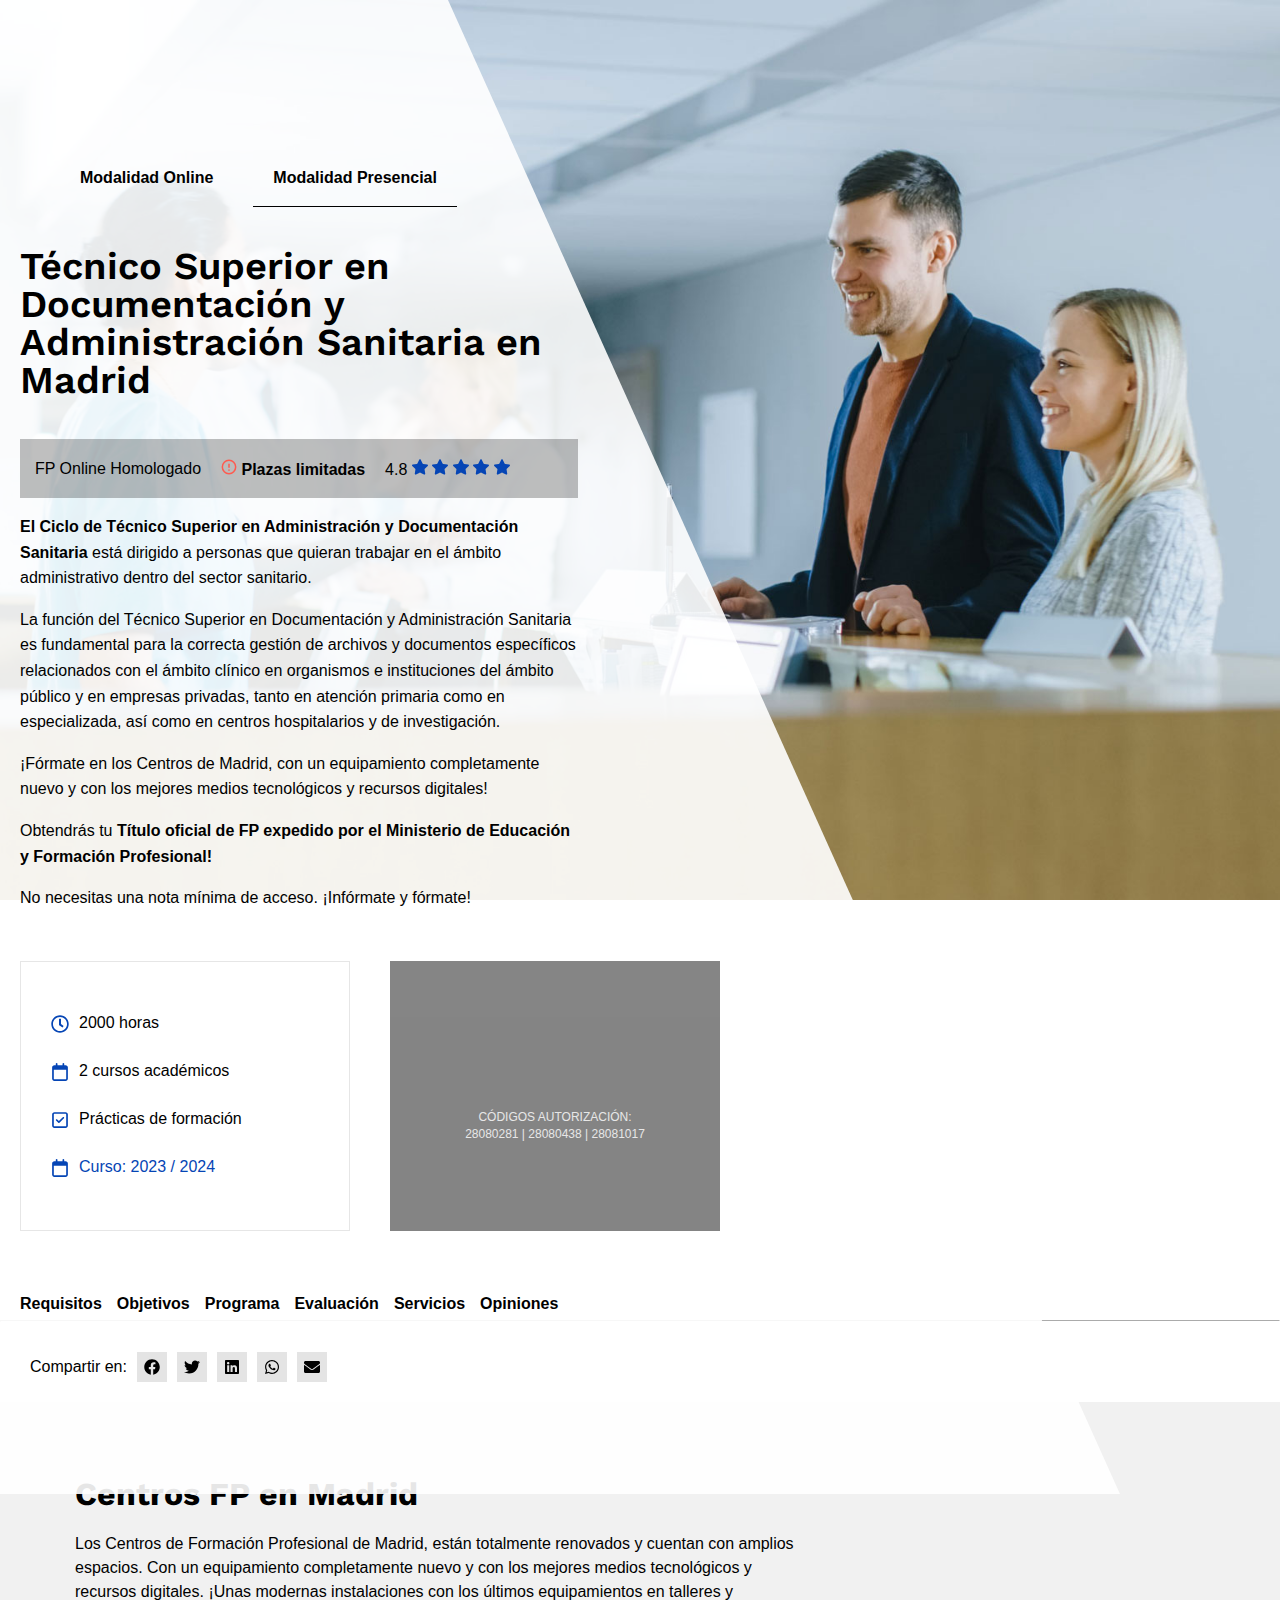
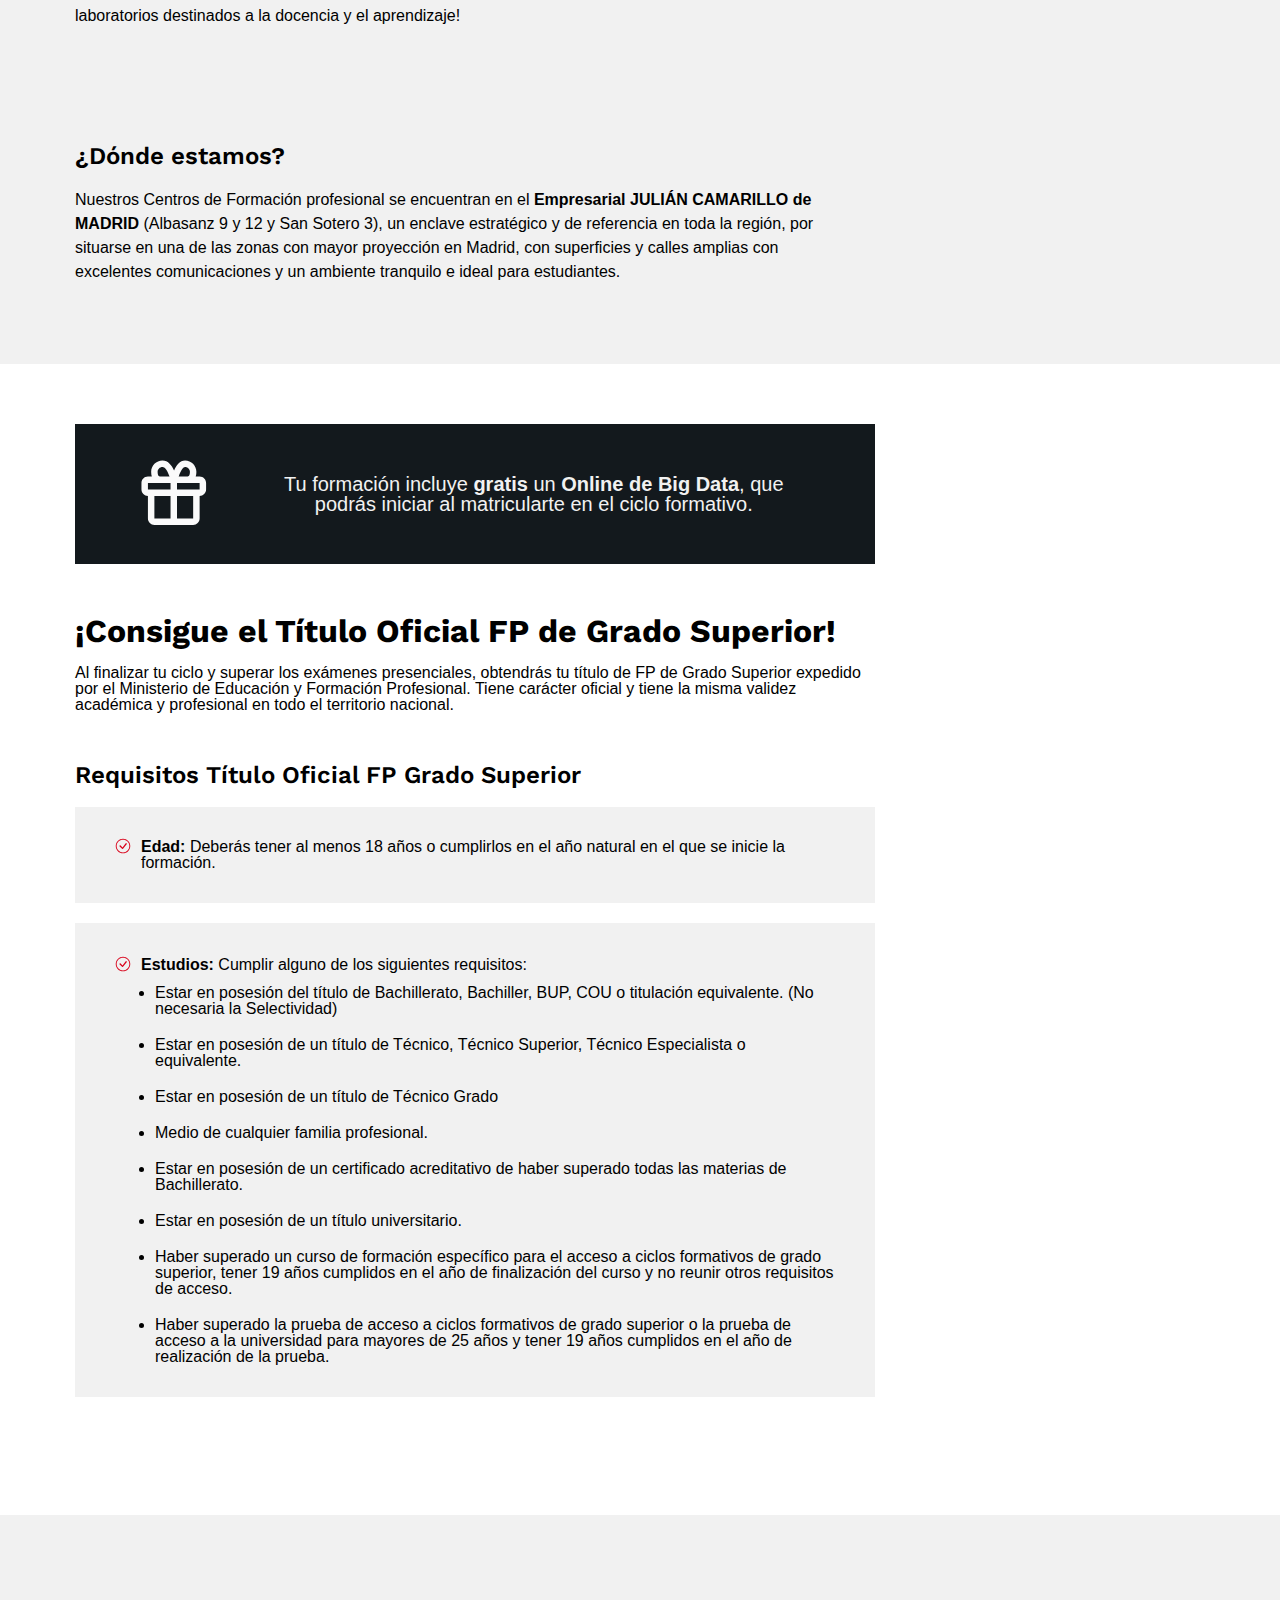
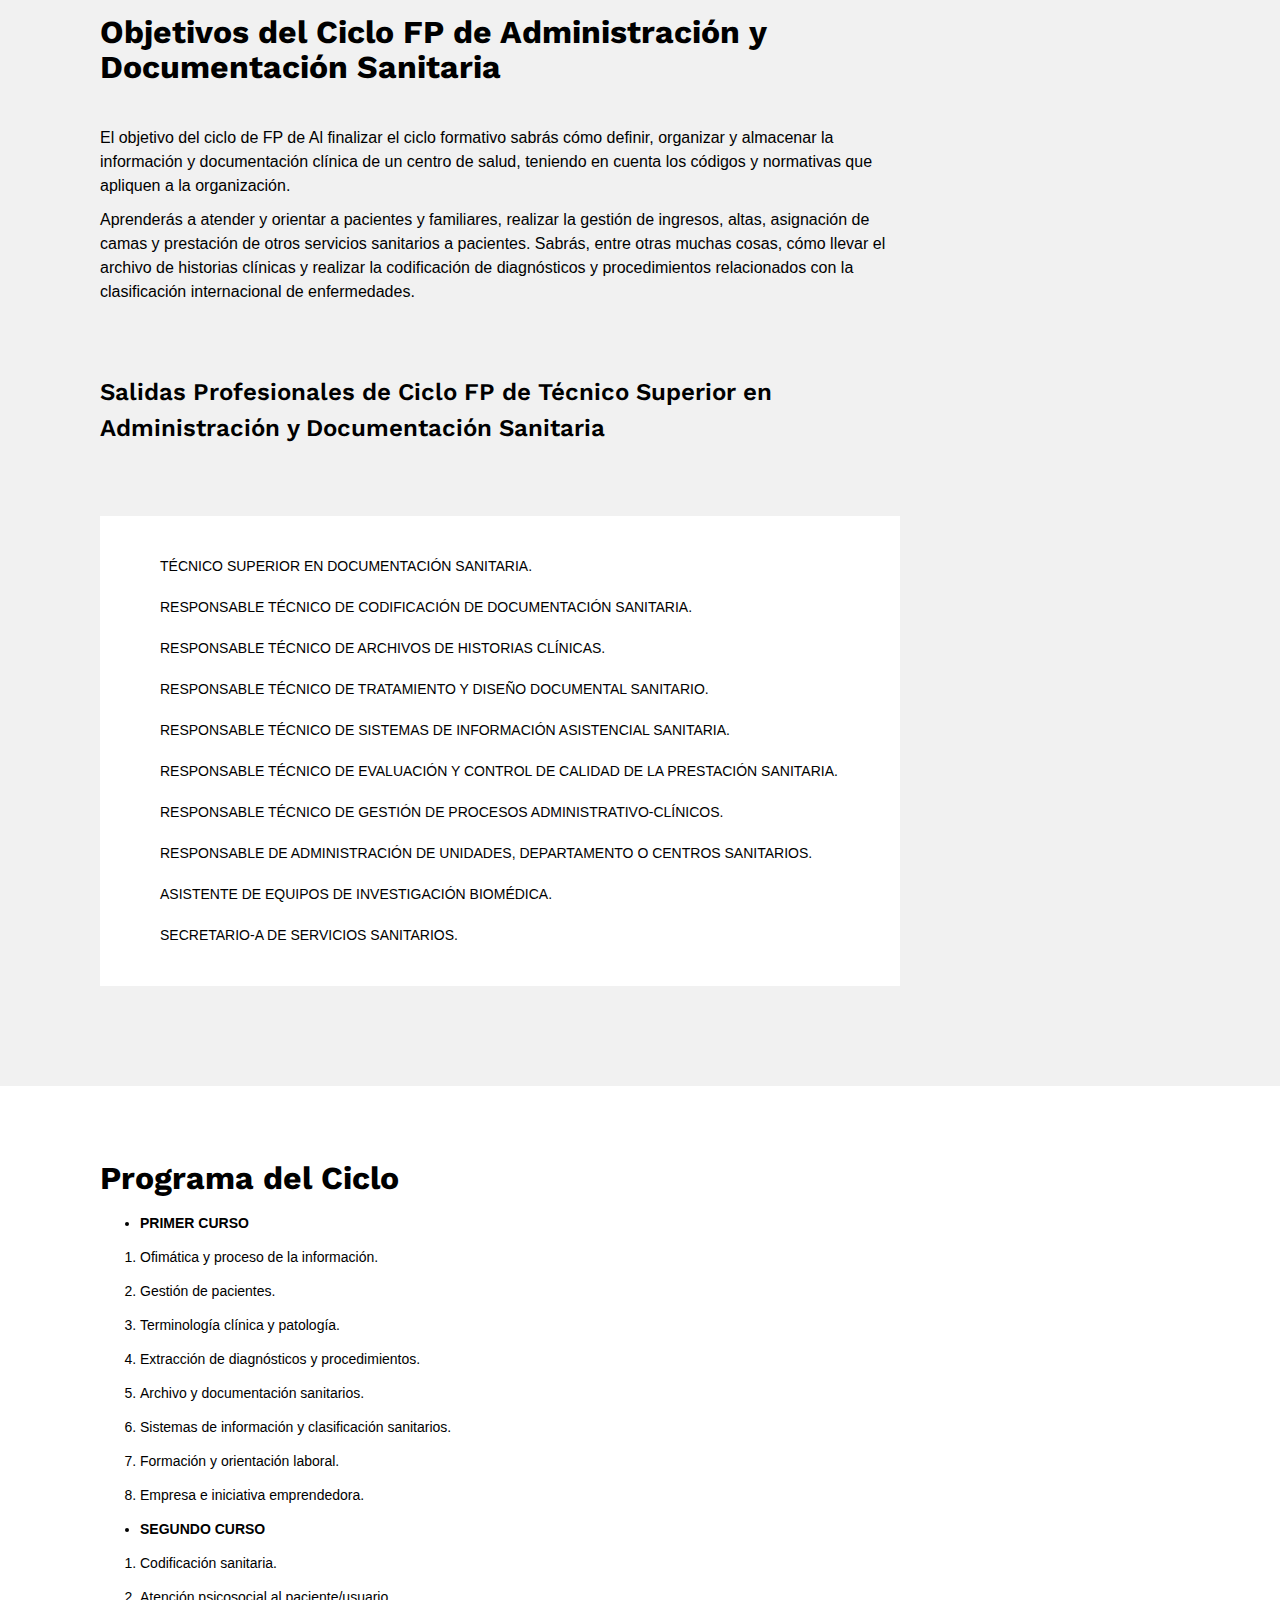
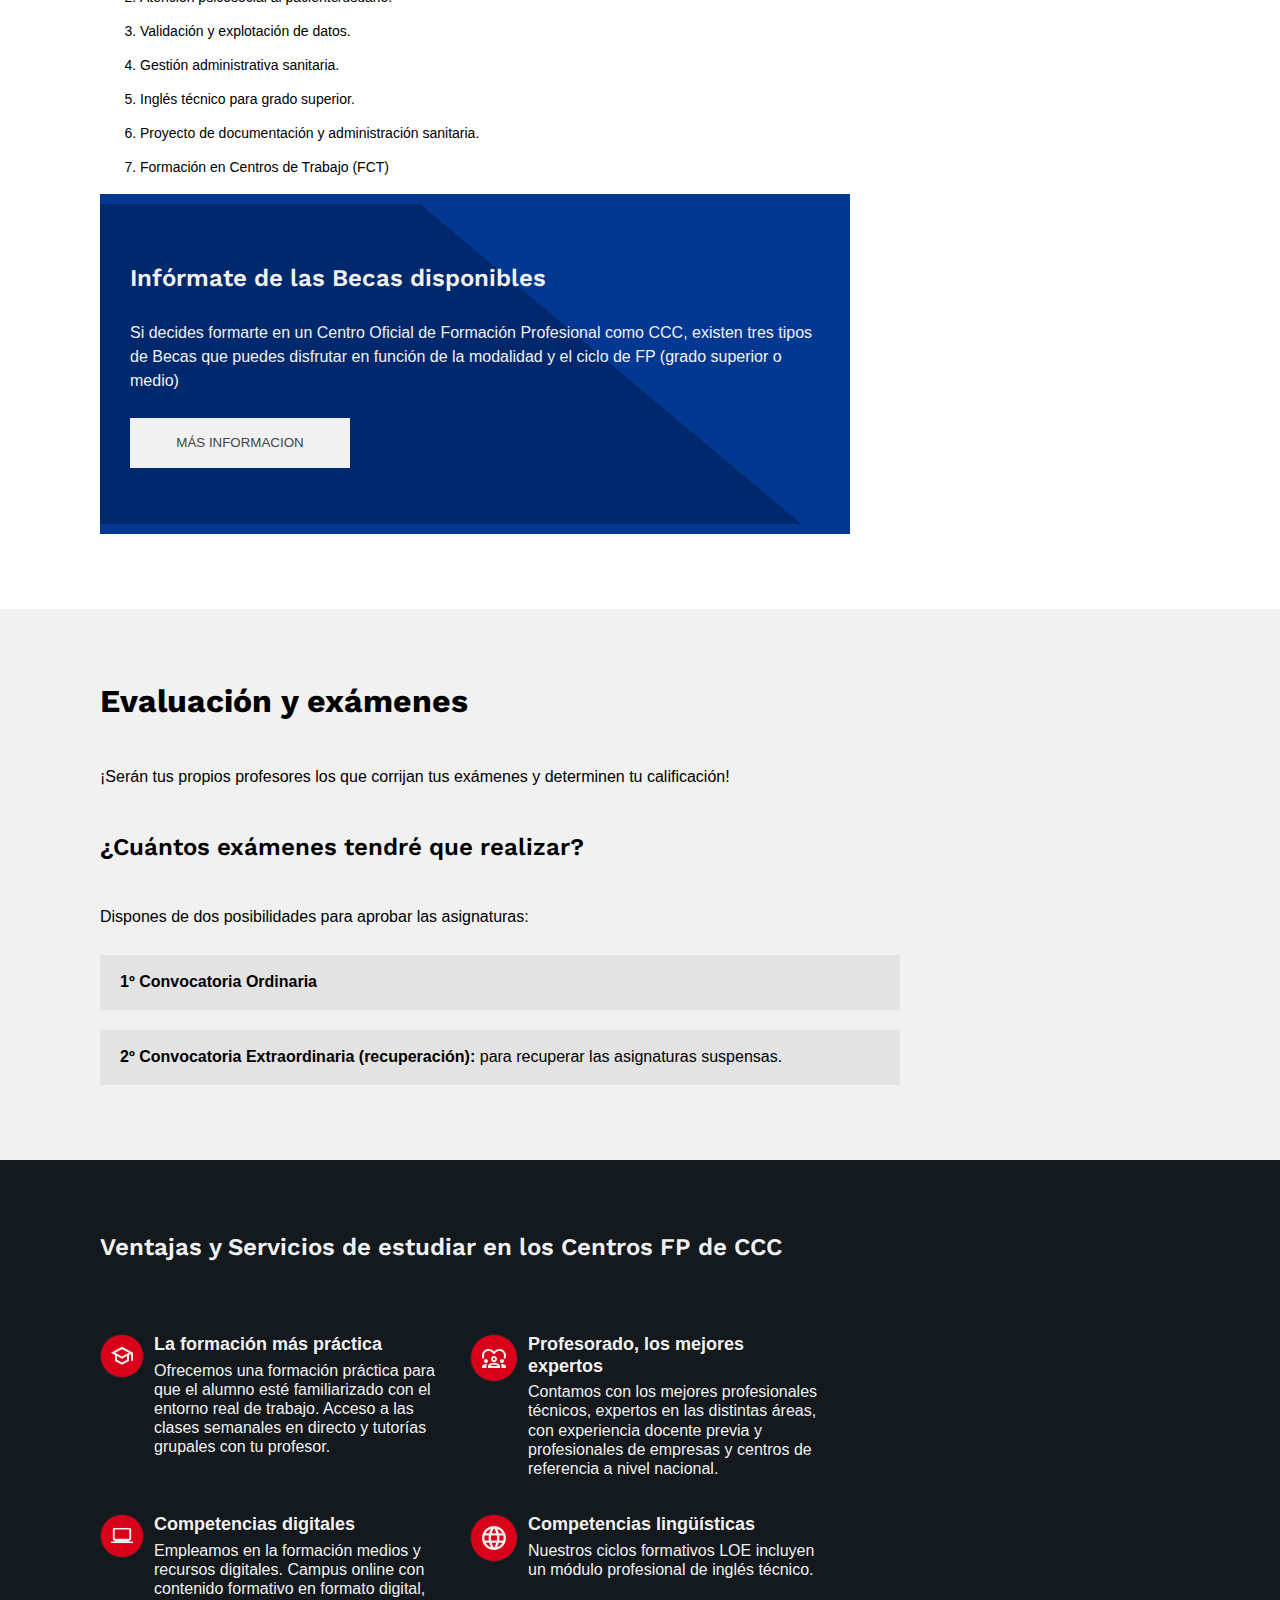
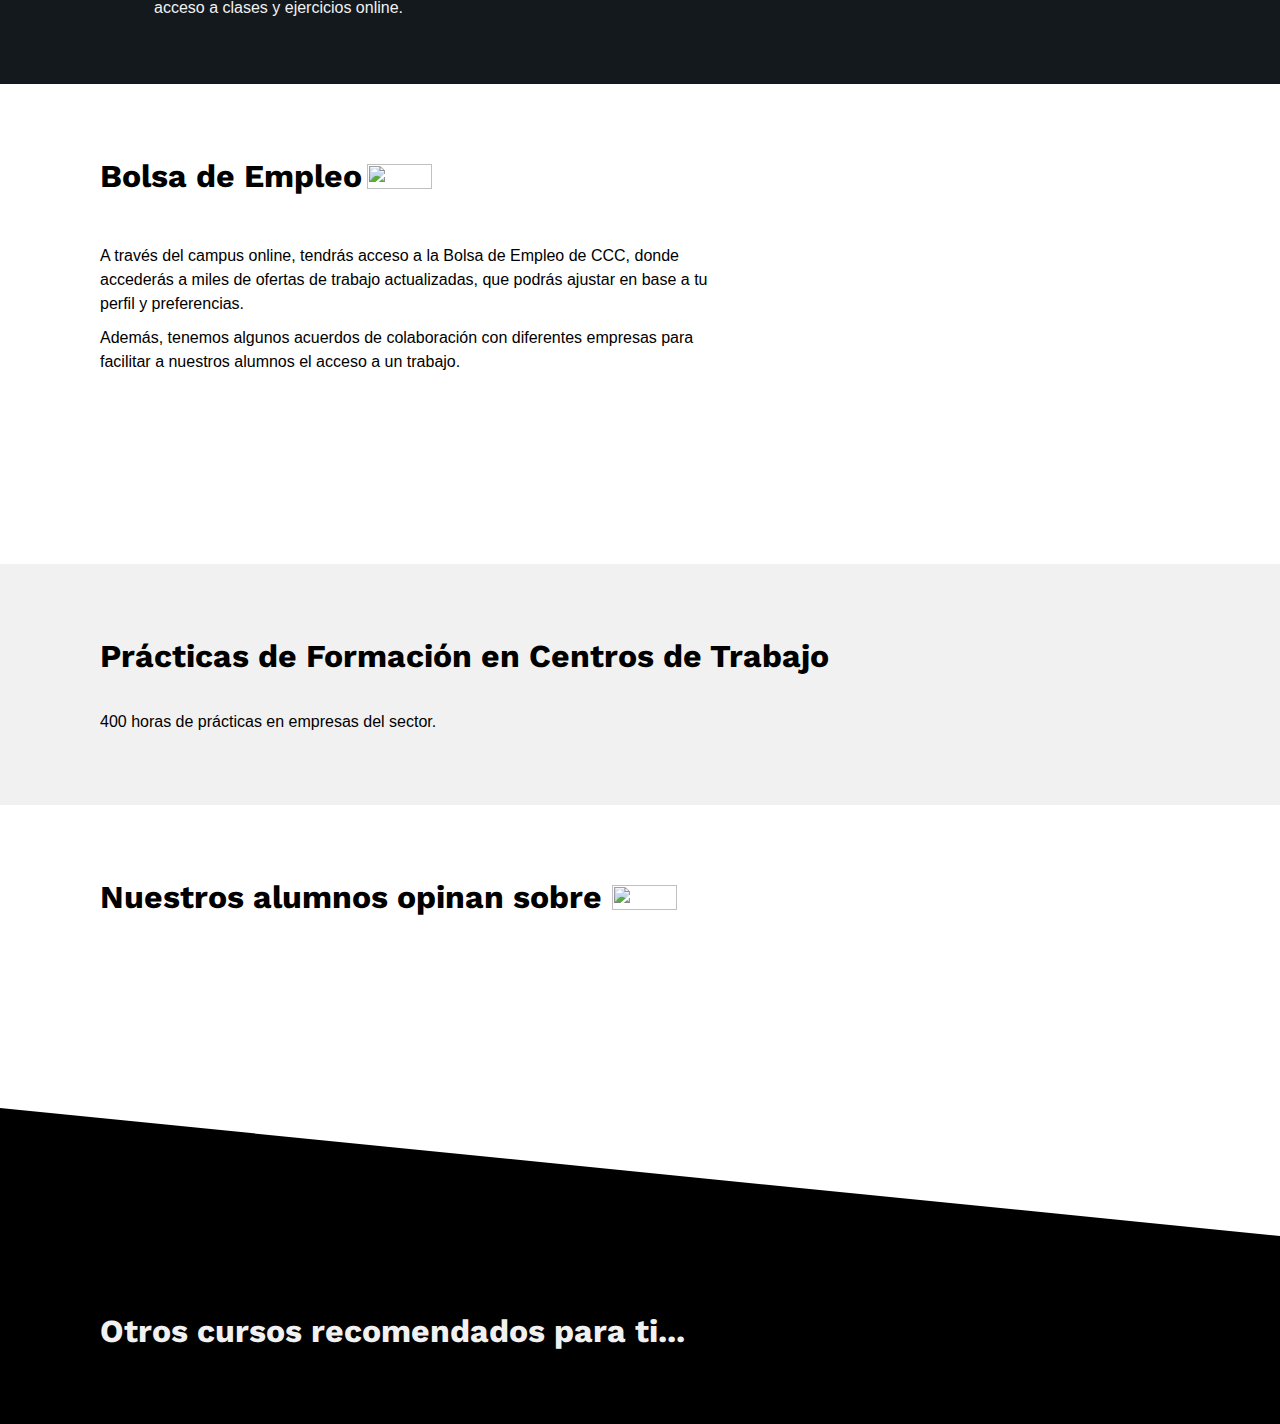
==== src/indexPresencial.html @ d27e3c2f "20:18 7/12" ====
<!DOCTYPE html>
<html lang="en">
  <head>
    <meta charset="UTF-8" />
    <meta name="viewport" content="width=device-width, initial-scale=1.0" />
    <title>CCC Template</title>

    <link rel="stylesheet" href="styles/styles.css" />
  </head>
  <body>
    <main>
      <section id="heroP">
        <div class="heroP--background"></div>
        <div class="hero--content content-wraper">
          <div class="hero--copy-wraper">
            <ul class="hero--links-wraper">
              <li class="link"><a href="#">Modalidad Online</a></li>
              <li class="link active"><a href="#">Modalidad Presencial</a></li>
            </ul>
            <h1>
              Técnico Superior en Documentación y Administración Sanitaria en
              Madrid
            </h1>
            <div class="hero--sub-info">
              <span class="sub-info-title">FP Online Homologado</span>
              <div>
                <svg
                  xmlns="http://www.w3.org/2000/svg"
                  width="16"
                  height="16"
                  viewBox="0 0 16 16"
                  fill="none"
                >
                  <path
                    d="M8.0026 14.6663C11.6845 14.6663 14.6693 11.6816 14.6693 7.99967C14.6693 4.31778 11.6845 1.33301 8.0026 1.33301C4.32071 1.33301 1.33594 4.31778 1.33594 7.99967C1.33594 11.6816 4.32071 14.6663 8.0026 14.6663Z"
                    stroke="#FF5A4F"
                    stroke-width="1.5"
                  ></path>
                  <path
                    d="M8 10.9993V11.3327M8 4.66602V8.66602V4.66602Z"
                    stroke="#FF5A4F"
                    stroke-width="1.5"
                    stroke-linecap="round"
                  ></path>
                </svg>
                <strong>Plazas limitadas</strong>
              </div>
              <div>
                <span>4.8</span>
                <svg
                  width="16"
                  height="16"
                  version="1.1"
                  id="Capa_1"
                  xmlns="http://www.w3.org/2000/svg"
                  xmlns:xlink="http://www.w3.org/1999/xlink"
                  viewBox="0 0 47.94 47.94"
                  xml:space="preserve"
                  fill="#2edfd75"
                  stroke="#2edfd75"
                >
                  <g id="SVGRepo_bgCarrier" stroke-width="0"></g>
                  <g
                    id="SVGRepo_tracerCarrier"
                    stroke-linecap="round"
                    stroke-linejoin="round"
                  ></g>
                  <g id="SVGRepo_iconCarrier">
                    <path
                      style="fill: #0545b5"
                      d="M26.285,2.486l5.407,10.956c0.376,0.762,1.103,1.29,1.944,1.412l12.091,1.757 c2.118,0.308,2.963,2.91,1.431,4.403l-8.749,8.528c-0.608,0.593-0.886,1.448-0.742,2.285l2.065,12.042 c0.362,2.109-1.852,3.717-3.746,2.722l-10.814-5.685c-0.752-0.395-1.651-0.395-2.403,0l-10.814,5.685 c-1.894,0.996-4.108-0.613-3.746-2.722l2.065-12.042c0.144-0.837-0.134-1.692-0.742-2.285l-8.749-8.528 c-1.532-1.494-0.687-4.096,1.431-4.403l12.091-1.757c0.841-0.122,1.568-0.65,1.944-1.412l5.407-10.956 C22.602,0.567,25.338,0.567,26.285,2.486z"
                    ></path>
                  </g>
                </svg>
                <svg
                  width="16"
                  height="16"
                  version="1.1"
                  id="Capa_1"
                  xmlns="http://www.w3.org/2000/svg"
                  xmlns:xlink="http://www.w3.org/1999/xlink"
                  viewBox="0 0 47.94 47.94"
                  xml:space="preserve"
                  fill="#2edfd75"
                  stroke="#2edfd75"
                >
                  <g id="SVGRepo_bgCarrier" stroke-width="0"></g>
                  <g
                    id="SVGRepo_tracerCarrier"
                    stroke-linecap="round"
                    stroke-linejoin="round"
                  ></g>
                  <g id="SVGRepo_iconCarrier">
                    <path
                      style="fill: #0545b5"
                      d="M26.285,2.486l5.407,10.956c0.376,0.762,1.103,1.29,1.944,1.412l12.091,1.757 c2.118,0.308,2.963,2.91,1.431,4.403l-8.749,8.528c-0.608,0.593-0.886,1.448-0.742,2.285l2.065,12.042 c0.362,2.109-1.852,3.717-3.746,2.722l-10.814-5.685c-0.752-0.395-1.651-0.395-2.403,0l-10.814,5.685 c-1.894,0.996-4.108-0.613-3.746-2.722l2.065-12.042c0.144-0.837-0.134-1.692-0.742-2.285l-8.749-8.528 c-1.532-1.494-0.687-4.096,1.431-4.403l12.091-1.757c0.841-0.122,1.568-0.65,1.944-1.412l5.407-10.956 C22.602,0.567,25.338,0.567,26.285,2.486z"
                    ></path>
                  </g>
                </svg>
                <svg
                  width="16"
                  height="16"
                  version="1.1"
                  id="Capa_1"
                  xmlns="http://www.w3.org/2000/svg"
                  xmlns:xlink="http://www.w3.org/1999/xlink"
                  viewBox="0 0 47.94 47.94"
                  xml:space="preserve"
                  fill="#2edfd75"
                  stroke="#2edfd75"
                >
                  <g id="SVGRepo_bgCarrier" stroke-width="0"></g>
                  <g
                    id="SVGRepo_tracerCarrier"
                    stroke-linecap="round"
                    stroke-linejoin="round"
                  ></g>
                  <g id="SVGRepo_iconCarrier">
                    <path
                      style="fill: #0545b5"
                      d="M26.285,2.486l5.407,10.956c0.376,0.762,1.103,1.29,1.944,1.412l12.091,1.757 c2.118,0.308,2.963,2.91,1.431,4.403l-8.749,8.528c-0.608,0.593-0.886,1.448-0.742,2.285l2.065,12.042 c0.362,2.109-1.852,3.717-3.746,2.722l-10.814-5.685c-0.752-0.395-1.651-0.395-2.403,0l-10.814,5.685 c-1.894,0.996-4.108-0.613-3.746-2.722l2.065-12.042c0.144-0.837-0.134-1.692-0.742-2.285l-8.749-8.528 c-1.532-1.494-0.687-4.096,1.431-4.403l12.091-1.757c0.841-0.122,1.568-0.65,1.944-1.412l5.407-10.956 C22.602,0.567,25.338,0.567,26.285,2.486z"
                    ></path>
                  </g>
                </svg>
                <svg
                  width="16"
                  height="16"
                  version="1.1"
                  id="Capa_1"
                  xmlns="http://www.w3.org/2000/svg"
                  xmlns:xlink="http://www.w3.org/1999/xlink"
                  viewBox="0 0 47.94 47.94"
                  xml:space="preserve"
                  fill="#2edfd75"
                  stroke="#2edfd75"
                >
                  <g id="SVGRepo_bgCarrier" stroke-width="0"></g>
                  <g
                    id="SVGRepo_tracerCarrier"
                    stroke-linecap="round"
                    stroke-linejoin="round"
                  ></g>
                  <g id="SVGRepo_iconCarrier">
                    <path
                      style="fill: #0545b5"
                      d="M26.285,2.486l5.407,10.956c0.376,0.762,1.103,1.29,1.944,1.412l12.091,1.757 c2.118,0.308,2.963,2.91,1.431,4.403l-8.749,8.528c-0.608,0.593-0.886,1.448-0.742,2.285l2.065,12.042 c0.362,2.109-1.852,3.717-3.746,2.722l-10.814-5.685c-0.752-0.395-1.651-0.395-2.403,0l-10.814,5.685 c-1.894,0.996-4.108-0.613-3.746-2.722l2.065-12.042c0.144-0.837-0.134-1.692-0.742-2.285l-8.749-8.528 c-1.532-1.494-0.687-4.096,1.431-4.403l12.091-1.757c0.841-0.122,1.568-0.65,1.944-1.412l5.407-10.956 C22.602,0.567,25.338,0.567,26.285,2.486z"
                    ></path>
                  </g>
                </svg>
                <svg
                  width="16"
                  height="16"
                  version="1.1"
                  id="Capa_1"
                  xmlns="http://www.w3.org/2000/svg"
                  xmlns:xlink="http://www.w3.org/1999/xlink"
                  viewBox="0 0 47.94 47.94"
                  xml:space="preserve"
                  fill="#2edfd75"
                  stroke="#2edfd75"
                >
                  <g id="SVGRepo_bgCarrier" stroke-width="0"></g>
                  <g
                    id="SVGRepo_tracerCarrier"
                    stroke-linecap="round"
                    stroke-linejoin="round"
                  ></g>
                  <g id="SVGRepo_iconCarrier">
                    <path
                      style="fill: #0545b5"
                      d="M26.285,2.486l5.407,10.956c0.376,0.762,1.103,1.29,1.944,1.412l12.091,1.757 c2.118,0.308,2.963,2.91,1.431,4.403l-8.749,8.528c-0.608,0.593-0.886,1.448-0.742,2.285l2.065,12.042 c0.362,2.109-1.852,3.717-3.746,2.722l-10.814-5.685c-0.752-0.395-1.651-0.395-2.403,0l-10.814,5.685 c-1.894,0.996-4.108-0.613-3.746-2.722l2.065-12.042c0.144-0.837-0.134-1.692-0.742-2.285l-8.749-8.528 c-1.532-1.494-0.687-4.096,1.431-4.403l12.091-1.757c0.841-0.122,1.568-0.65,1.944-1.412l5.407-10.956 C22.602,0.567,25.338,0.567,26.285,2.486z"
                    ></path>
                  </g>
                </svg>
              </div>
            </div>
          </div>
          <div class="hero--paragraph">
            <p class="p">
              <strong
                >El Ciclo de Técnico Superior en Administración y Documentación
                Sanitaria</strong
              >
              está dirigido a personas que quieran trabajar en el ámbito
              administrativo dentro del sector sanitario.
            </p>
            <p class="p">
              La función del Técnico Superior en Documentación y Administración
              Sanitaria es fundamental para la correcta gestión de archivos y
              documentos específicos relacionados con el ámbito clínico en
              organismos e instituciones del ámbito público y en empresas
              privadas, tanto en atención primaria como en especializada, así
              como en centros hospitalarios y de investigación.
            </p>
            <p class="p">
              ¡Fórmate en los Centros de Madrid, con un equipamiento
              completamente nuevo y con los mejores medios tecnológicos y
              recursos digitales!
            </p>
            <p class="p">
              Obtendrás tu
              <strong
                >Título oficial de FP expedido por el Ministerio de Educación y
                Formación Profesional!</strong
              >
            </p>
            <p class="p">
              No necesitas una nota mínima de acceso. ¡Infórmate y fórmate!
            </p>
          </div>
          <div class="hero--course-boxes">
            <div class="course-boxes-first">
              <div class="couse-boxes-list">
                <svg
                  xmlns="http://www.w3.org/2000/svg"
                  height="18"
                  width="18"
                  viewBox="0 0 512 512"
                >
                  <path
                    fill="#0545B5"
                    d="M256 8C119 8 8 119 8 256s111 248 248 248 248-111 248-248S393 8 256 8zm0 448c-110.5 0-200-89.5-200-200S145.5 56 256 56s200 89.5 200 200-89.5 200-200 200zm61.8-104.4l-84.9-61.7c-3.1-2.3-4.9-5.9-4.9-9.7V116c0-6.6 5.4-12 12-12h32c6.6 0 12 5.4 12 12v141.7l66.8 48.6c5.4 3.9 6.5 11.4 2.6 16.8L334.6 349c-3.9 5.3-11.4 6.5-16.8 2.6z"
                  />
                </svg>
                <div class="course-boxes-font">2000 horas</div>
              </div>
              <div class="couse-boxes-list">
                <svg
                  xmlns="http://www.w3.org/2000/svg"
                  height="18"
                  width="18"
                  viewBox="0 0 448 512"
                >
                  <path
                    fill="#0545B5"
                    d="M152 24c0-13.3-10.7-24-24-24s-24 10.7-24 24V64H64C28.7 64 0 92.7 0 128v16 48V448c0 35.3 28.7 64 64 64H384c35.3 0 64-28.7 64-64V192 144 128c0-35.3-28.7-64-64-64H344V24c0-13.3-10.7-24-24-24s-24 10.7-24 24V64H152V24zM48 192H400V448c0 8.8-7.2 16-16 16H64c-8.8 0-16-7.2-16-16V192z"
                  />
                </svg>
                <div class="course-boxes-font">2 cursos académicos</div>
              </div>
              <div class="couse-boxes-list">
                <svg
                  xmlns="http://www.w3.org/2000/svg"
                  height="18"
                  width="18"
                  viewBox="0 0 448 512"
                >
                  <path
                    fill="#0545B5"
                    d="M64 80c-8.8 0-16 7.2-16 16V416c0 8.8 7.2 16 16 16H384c8.8 0 16-7.2 16-16V96c0-8.8-7.2-16-16-16H64zM0 96C0 60.7 28.7 32 64 32H384c35.3 0 64 28.7 64 64V416c0 35.3-28.7 64-64 64H64c-35.3 0-64-28.7-64-64V96zM337 209L209 337c-9.4 9.4-24.6 9.4-33.9 0l-64-64c-9.4-9.4-9.4-24.6 0-33.9s24.6-9.4 33.9 0l47 47L303 175c9.4-9.4 24.6-9.4 33.9 0s9.4 24.6 0 33.9z"
                  />
                </svg>
                <div class="course-boxes-font">Prácticas de formación</div>
              </div>
              <div class="couse-boxes-list">
                <svg
                  xmlns="http://www.w3.org/2000/svg"
                  height="18"
                  width="18"
                  viewBox="0 0 448 512"
                >
                  <path
                    fill="#0545B5"
                    d="M152 24c0-13.3-10.7-24-24-24s-24 10.7-24 24V64H64C28.7 64 0 92.7 0 128v16 48V448c0 35.3 28.7 64 64 64H384c35.3 0 64-28.7 64-64V192 144 128c0-35.3-28.7-64-64-64H344V24c0-13.3-10.7-24-24-24s-24 10.7-24 24V64H152V24zM48 192H400V448c0 8.8-7.2 16-16 16H64c-8.8 0-16-7.2-16-16V192z"
                  />
                </svg>
                <div class="course-boxes-font-bold">Curso: 2023 / 2024</div>
              </div>
            </div>
            <div class="course-boxes-second">
              <div class="course-boxes-image">
                <img
                  width="200"
                  src="https://www.cursosccc.com/wp-content/uploads/2022/11/comunidad-madrid-educacion-blanco.png"
                  class="attachment-large size-large wp-image-3045"
                  alt=""
                  loading="lazy"
                  srcset="
                    https://www.cursosccc.com/wp-content/uploads/2022/11/comunidad-madrid-educacion-blanco.png         576w,
                    https://www.cursosccc.com/wp-content/uploads/2022/11/comunidad-madrid-educacion-blanco-300x115.png 300w
                  "
                  sizes="(max-width: 576px) 100vw, 576px"
                />
                <img
                  width="200"
                  src="https://www.cursosccc.com/wp-content/uploads/2022/10/logo-ministerio-blanco.svg"
                  class="attachment-large size-large wp-image-2810"
                  alt=""
                  loading="lazy"
                />
              </div>
              <div class="course-boxes-text">
                <div>CÓDIGOS AUTORIZACIÓN:</div>
                <div>28080281 | 28080438 | 28081017</div>
              </div>
            </div>
          </div>
          <div class="hero--course-links">
            <nav>
              <a href="#requisitos">Requisitos</a>
              <a href="#objetivos">Objetivos</a>
              <a href="#programa">Programa</a>
              <a href="#evaluacion">Evaluación</a>
              <a href="#servicios">Servicios</a>
              <a href="#opiniones">Opiniones</a>
            </nav>
          </div>
        </div>
      </section>
      <hr />
      <section class="hero--content content-wraper">
        <div class="hero--social">
          <div class="hero--social-title">Compartir en:</div>
          <span class="elementor-share-btn__icon">
            <svg
              width="16"
              height="16"
              class="e-font-icon-svg e-fab-facebook"
              viewBox="0 0 512 512"
              xmlns="http://www.w3.org/2000/svg"
            >
              <path
                d="M504 256C504 119 393 8 256 8S8 119 8 256c0 123.78 90.69 226.38 209.25 245V327.69h-63V256h63v-54.64c0-62.15 37-96.48 93.67-96.48 27.14 0 55.52 4.84 55.52 4.84v61h-31.28c-30.8 0-40.41 19.12-40.41 38.73V256h68.78l-11 71.69h-57.78V501C413.31 482.38 504 379.78 504 256z"
              ></path>
            </svg>
          </span>
          <span class="elementor-share-btn__icon">
            <svg
              width="16"
              height="16"
              class="e-font-icon-svg e-fab-twitter"
              viewBox="0 0 512 512"
              xmlns="http://www.w3.org/2000/svg"
            >
              <path
                d="M459.37 151.716c.325 4.548.325 9.097.325 13.645 0 138.72-105.583 298.558-298.558 298.558-59.452 0-114.68-17.219-161.137-47.106 8.447.974 16.568 1.299 25.34 1.299 49.055 0 94.213-16.568 130.274-44.832-46.132-.975-84.792-31.188-98.112-72.772 6.498.974 12.995 1.624 19.818 1.624 9.421 0 18.843-1.3 27.614-3.573-48.081-9.747-84.143-51.98-84.143-102.985v-1.299c13.969 7.797 30.214 12.67 47.431 13.319-28.264-18.843-46.781-51.005-46.781-87.391 0-19.492 5.197-37.36 14.294-52.954 51.655 63.675 129.3 105.258 216.365 109.807-1.624-7.797-2.599-15.918-2.599-24.04 0-57.828 46.782-104.934 104.934-104.934 30.213 0 57.502 12.67 76.67 33.137 23.715-4.548 46.456-13.32 66.599-25.34-7.798 24.366-24.366 44.833-46.132 57.827 21.117-2.273 41.584-8.122 60.426-16.243-14.292 20.791-32.161 39.308-52.628 54.253z"
              ></path>
            </svg> </span
          ><span class="elementor-share-btn__icon">
            <svg
              width="16"
              height="16"
              class="e-font-icon-svg e-fab-linkedin"
              viewBox="0 0 448 512"
              xmlns="http://www.w3.org/2000/svg"
            >
              <path
                d="M416 32H31.9C14.3 32 0 46.5 0 64.3v383.4C0 465.5 14.3 480 31.9 480H416c17.6 0 32-14.5 32-32.3V64.3c0-17.8-14.4-32.3-32-32.3zM135.4 416H69V202.2h66.5V416zm-33.2-243c-21.3 0-38.5-17.3-38.5-38.5S80.9 96 102.2 96c21.2 0 38.5 17.3 38.5 38.5 0 21.3-17.2 38.5-38.5 38.5zm282.1 243h-66.4V312c0-24.8-.5-56.7-34.5-56.7-34.6 0-39.9 27-39.9 54.9V416h-66.4V202.2h63.7v29.2h.9c8.9-16.8 30.6-34.5 62.9-34.5 67.2 0 79.7 44.3 79.7 101.9V416z"
              ></path>
            </svg> </span
          ><span class="elementor-share-btn__icon">
            <svg
              width="16"
              height="16"
              class="e-font-icon-svg e-fab-whatsapp"
              viewBox="0 0 448 512"
              xmlns="http://www.w3.org/2000/svg"
            >
              <path
                d="M380.9 97.1C339 55.1 283.2 32 223.9 32c-122.4 0-222 99.6-222 222 0 39.1 10.2 77.3 29.6 111L0 480l117.7-30.9c32.4 17.7 68.9 27 106.1 27h.1c122.3 0 224.1-99.6 224.1-222 0-59.3-25.2-115-67.1-157zm-157 341.6c-33.2 0-65.7-8.9-94-25.7l-6.7-4-69.8 18.3L72 359.2l-4.4-7c-18.5-29.4-28.2-63.3-28.2-98.2 0-101.7 82.8-184.5 184.6-184.5 49.3 0 95.6 19.2 130.4 54.1 34.8 34.9 56.2 81.2 56.1 130.5 0 101.8-84.9 184.6-186.6 184.6zm101.2-138.2c-5.5-2.8-32.8-16.2-37.9-18-5.1-1.9-8.8-2.8-12.5 2.8-3.7 5.6-14.3 18-17.6 21.8-3.2 3.7-6.5 4.2-12 1.4-32.6-16.3-54-29.1-75.5-66-5.7-9.8 5.7-9.1 16.3-30.3 1.8-3.7.9-6.9-.5-9.7-1.4-2.8-12.5-30.1-17.1-41.2-4.5-10.8-9.1-9.3-12.5-9.5-3.2-.2-6.9-.2-10.6-.2-3.7 0-9.7 1.4-14.8 6.9-5.1 5.6-19.4 19-19.4 46.3 0 27.3 19.9 53.7 22.6 57.4 2.8 3.7 39.1 59.7 94.8 83.8 35.2 15.2 49 16.5 66.6 13.9 10.7-1.6 32.8-13.4 37.4-26.4 4.6-13 4.6-24.1 3.2-26.4-1.3-2.5-5-3.9-10.5-6.6z"
              ></path>
            </svg>
          </span>
          <span class="elementor-share-btn__icon">
            <svg
              width="16"
              height="16"
              class="e-font-icon-svg e-fas-envelope"
              viewBox="0 0 512 512"
              xmlns="http://www.w3.org/2000/svg"
            >
              <path
                d="M502.3 190.8c3.9-3.1 9.7-.2 9.7 4.7V400c0 26.5-21.5 48-48 48H48c-26.5 0-48-21.5-48-48V195.6c0-5 5.7-7.8 9.7-4.7 22.4 17.4 52.1 39.5 154.1 113.6 21.1 15.4 56.7 47.8 92.2 47.6 35.7.3 72-32.8 92.3-47.6 102-74.1 131.6-96.3 154-113.7zM256 320c23.2.4 56.6-29.2 73.4-41.4 132.7-96.3 142.8-104.7 173.4-128.7 5.8-4.5 9.2-11.5 9.2-18.9v-19c0-26.5-21.5-48-48-48H48C21.5 64 0 85.5 0 112v19c0 7.4 3.4 14.3 9.2 18.9 30.6 23.9 40.7 32.4 173.4 128.7 16.8 12.2 50.2 41.8 73.4 41.4z"
              ></path>
            </svg>
          </span>
        </div>
      </section>
      <section class="hero--check-distance">
        <div class="hero--check-list list-p">
          <div class="list-p-text">
            <h3>Centros FP en Madrid</h3>
            <div>
              <p class="hero--check-sub-p">
                Los Centros de Formación Profesional de Madrid, están totalmente
                renovados y cuentan con amplios espacios. Con un equipamiento
                completamente nuevo y con los mejores medios tecnológicos y
                recursos digitales. ¡Unas modernas instalaciones con los últimos
                equipamientos en talleres y laboratorios destinados a la
                docencia y el aprendizaje!
              </p>
            </div>
          </div>
          <div class="media-wrapper">
            <img
              width="700px"
              class="lazyload"
              loading="lazy"
              data-src="https://www.cursosccc.com/wp-content/uploads/2022/07/centros-ccc-fp-1.jpg"
              alt=""
              src="https://www.cursosccc.com/wp-content/uploads/2022/07/centros-ccc-fp-1.jpg"
            />
          </div>
          <div class="list-p-text">
            <h4>¿Dónde estamos?</h4>
            <div class="hero--check-sub">
              <p class="hero--check-sub-p">
                Nuestros Centros de Formación profesional se encuentran en el
                <strong> Empresarial JULIÁN CAMARILLO de MADRID</strong>
                (Albasanz 9 y 12 y San Sotero 3), un enclave estratégico y de
                referencia en toda la región, por situarse en una de las zonas
                con mayor proyección en Madrid, con superficies y calles amplias
                con excelentes comunicaciones y un ambiente tranquilo e ideal
                para estudiantes.
              </p>
            </div>
          </div>
        </div>
      </section>
      <section class="hero--big-data">
        <div class="hero--big-data-box">
          <div class="hero--big-data-image">
            <svg
              xmlns="http://www.w3.org/2000/svg"
              xmlns:xlink="http://www.w3.org/1999/xlink"
              id="Capa_1"
              x="0px"
              y="0px"
              viewBox="0 0 32 32"
              xml:space="preserve"
            >
              <path
                fill="#FAFAFA"
                d="M26.667,9.333h-1.612c0.196-0.648,0.29-1.323,0.279-2c0-2.573-2.093-4.667-4.667-4.667 c-2.163,0-3.607,1.976-4.539,4.113c-0.919-2.02-2.436-4.113-4.795-4.113c-2.573,0-4.667,2.093-4.667,4.667 c0,0.795,0.105,1.452,0.279,2H5.333c-1.471,0-2.667,1.196-2.667,2.667v2.667c0,1.471,1.196,2.667,2.667,2.667v9.333 c0,1.471,1.196,2.667,2.667,2.667h16c1.471,0,2.667-1.196,2.667-2.667v-9.333c1.471,0,2.667-1.196,2.667-2.667V12 C29.333,10.529,28.137,9.333,26.667,9.333z M20.667,5.333c1.103,0,2,0.897,2,2c0,2-0.835,2-1.333,2h-3.304 C18.711,7.232,19.7,5.333,20.667,5.333z M9.333,7.333c0-1.103,0.897-2,2-2c1.184,0,2.285,2.033,2.931,4h-3.597 C10.168,9.333,9.333,9.333,9.333,7.333z M5.333,12h9.333v2.667H5.333V12z M8,26.667v-9.333h6.667v9.333H8z M24,26.667h-6.667v-9.333 H24V26.667z M17.333,14.667v-2.553L17.356,12h9.311l0.001,2.667H17.333z"
              ></path>
            </svg>
          </div>
          <p class="hero--big-data-p">
            Tu formación incluye <strong>gratis</strong> un
            <strong>Online de Big Data</strong>, que podrás iniciar al
            matricularte en el ciclo formativo.
          </p>
        </div>
        <div class="hero--big-data-get">
          <h3>¡Consigue el Título Oficial FP de Grado Superior!</h3>
          <p class="hero--big-data-get-p">
            Al finalizar tu ciclo y superar los exámenes presenciales, obtendrás
            tu título de FP de Grado Superior expedido por el Ministerio de
            Educación y Formación Profesional. Tiene carácter oficial y tiene la
            misma validez académica y profesional en todo el territorio
            nacional.
          </p>
        </div>
        <div class="hero--big-data-requirements">
          <h4>Requisitos Título Oficial FP Grado Superior</h4>
          <div class="requirements-first">
            <span class="elementor-icon-list-icon icon-first">
              <svg
                xmlns="http://www.w3.org/2000/svg"
                width="16"
                viewBox="0 0 22 24"
                fill="none"
              >
                <path
                  d="M11 21.25C8.67936 21.25 6.45376 20.3281 4.81282 18.6872C3.17187 17.0462 2.25 14.8206 2.25 12.5C2.25 10.1794 3.17187 7.95376 4.81282 6.31282C6.45376 4.67187 8.67936 3.75 11 3.75C13.3206 3.75 15.5462 4.67187 17.1872 6.31282C18.8281 7.95376 19.75 10.1794 19.75 12.5C19.75 14.8206 18.8281 17.0462 17.1872 18.6872C15.5462 20.3281 13.3206 21.25 11 21.25ZM11 22.5C13.6522 22.5 16.1957 21.4464 18.0711 19.5711C19.9464 17.6957 21 15.1522 21 12.5C21 9.84784 19.9464 7.3043 18.0711 5.42893C16.1957 3.55357 13.6522 2.5 11 2.5C8.34784 2.5 5.8043 3.55357 3.92893 5.42893C2.05357 7.3043 1 9.84784 1 12.5C1 15.1522 2.05357 17.6957 3.92893 19.5711C5.8043 21.4464 8.34784 22.5 11 22.5Z"
                  fill="#D90119"
                ></path>
                <path
                  d="M14.7115 8.71261C14.7026 8.72124 14.6942 8.73042 14.6865 8.74011L10.3452 14.2714L7.72896 11.6539C7.55124 11.4883 7.31618 11.3981 7.07331 11.4024C6.83043 11.4067 6.5987 11.5051 6.42693 11.6768C6.25516 11.8486 6.15678 12.0803 6.15249 12.3232C6.1482 12.5661 6.23836 12.8011 6.40396 12.9789L9.71146 16.2876C9.80056 16.3765 9.90666 16.4466 10.0234 16.4937C10.1402 16.5407 10.2653 16.5638 10.3911 16.5614C10.517 16.5591 10.6411 16.5314 10.7561 16.4801C10.871 16.4288 10.9745 16.3548 11.0602 16.2626L16.0502 10.0251C16.2201 9.84677 16.313 9.60873 16.3088 9.36244C16.3046 9.11616 16.2037 8.88142 16.0278 8.70897C15.8519 8.53653 15.6152 8.44024 15.3689 8.44092C15.1226 8.4416 14.8864 8.5392 14.7115 8.71261Z"
                  fill="#D90119"
                ></path>
              </svg>
            </span>
            <p class="requirements-age">
              <strong>Edad:</strong> Deberás tener al menos 18 años o cumplirlos
              en el año natural en el que se inicie la formación.
            </p>
          </div>
          <div class="requirements-second">
            <div class="requirements-second-title">
              <span class="elementor-icon-list-icon">
                <svg
                  xmlns="http://www.w3.org/2000/svg"
                  width="16"
                  viewBox="0 0 22 24"
                  fill="none"
                >
                  <path
                    d="M11 21.25C8.67936 21.25 6.45376 20.3281 4.81282 18.6872C3.17187 17.0462 2.25 14.8206 2.25 12.5C2.25 10.1794 3.17187 7.95376 4.81282 6.31282C6.45376 4.67187 8.67936 3.75 11 3.75C13.3206 3.75 15.5462 4.67187 17.1872 6.31282C18.8281 7.95376 19.75 10.1794 19.75 12.5C19.75 14.8206 18.8281 17.0462 17.1872 18.6872C15.5462 20.3281 13.3206 21.25 11 21.25ZM11 22.5C13.6522 22.5 16.1957 21.4464 18.0711 19.5711C19.9464 17.6957 21 15.1522 21 12.5C21 9.84784 19.9464 7.3043 18.0711 5.42893C16.1957 3.55357 13.6522 2.5 11 2.5C8.34784 2.5 5.8043 3.55357 3.92893 5.42893C2.05357 7.3043 1 9.84784 1 12.5C1 15.1522 2.05357 17.6957 3.92893 19.5711C5.8043 21.4464 8.34784 22.5 11 22.5Z"
                    fill="#D90119"
                  ></path>
                  <path
                    d="M14.7115 8.71261C14.7026 8.72124 14.6942 8.73042 14.6865 8.74011L10.3452 14.2714L7.72896 11.6539C7.55124 11.4883 7.31618 11.3981 7.07331 11.4024C6.83043 11.4067 6.5987 11.5051 6.42693 11.6768C6.25516 11.8486 6.15678 12.0803 6.15249 12.3232C6.1482 12.5661 6.23836 12.8011 6.40396 12.9789L9.71146 16.2876C9.80056 16.3765 9.90666 16.4466 10.0234 16.4937C10.1402 16.5407 10.2653 16.5638 10.3911 16.5614C10.517 16.5591 10.6411 16.5314 10.7561 16.4801C10.871 16.4288 10.9745 16.3548 11.0602 16.2626L16.0502 10.0251C16.2201 9.84677 16.313 9.60873 16.3088 9.36244C16.3046 9.11616 16.2037 8.88142 16.0278 8.70897C15.8519 8.53653 15.6152 8.44024 15.3689 8.44092C15.1226 8.4416 14.8864 8.5392 14.7115 8.71261Z"
                    fill="#D90119"
                  ></path>
                </svg>
              </span>
              <p>
                <strong>Estudios:</strong> Cumplir alguno de los siguientes
                requisitos:
              </p>
            </div>
            <ul>
              <li>
                Estar en posesión del título de Bachillerato, Bachiller, BUP,
                COU o titulación equivalente. (No necesaria la Selectividad)
              </li>
              <li>
                Estar en posesión de un título de Técnico, Técnico Superior,
                Técnico Especialista o equivalente.
              </li>
              <li>Estar en posesión de un título de Técnico Grado</li>
              <li>Medio de cualquier familia profesional.</li>
              <li>
                Estar en posesión de un certificado acreditativo de haber
                superado todas las materias de Bachillerato.
              </li>
              <li>Estar en posesión de un título universitario.</li>
              <li>
                Haber superado un curso de formación específico para el acceso a
                ciclos formativos de grado superior, tener 19 años cumplidos en
                el año de finalización del curso y no reunir otros requisitos de
                acceso.
              </li>
              <li>
                Haber superado la prueba de acceso a ciclos formativos de grado
                superior o la prueba de acceso a la universidad para mayores de
                25 años y tener 19 años cumplidos en el año de realización de la
                prueba.
              </li>
            </ul>
          </div>
        </div>
        <div class="hero--check-c-logo c-index">
          <img
            width="300"
            src="https://www.cursosccc.com/wp-content/uploads/2022/08/Path-red.svg"
            class="attachment-large size-large wp-image-1486"
            alt=""
            loading="lazy"
          />
        </div>
      </section>
      <section class="hero--goals">
        <div class="hero--goals-first">
          <h3 class="hero--goals-first-h3">
            Objetivos del Ciclo FP de Administración y Documentación Sanitaria
          </h3>
          <p>
            El objetivo del ciclo de FP de Al finalizar el ciclo formativo
            sabrás cómo definir, organizar y almacenar la información y
            documentación clínica de un centro de salud, teniendo en cuenta los
            códigos y normativas que apliquen a la organización.
          </p>
          <p>
            Aprenderás a atender y orientar a pacientes y familiares, realizar
            la gestión de ingresos, altas, asignación de camas y prestación de
            otros servicios sanitarios a pacientes. Sabrás, entre otras muchas
            cosas, cómo llevar el archivo de historias clínicas y realizar la
            codificación de diagnósticos y procedimientos relacionados con la
            clasificación internacional de enfermedades.
          </p>
        </div>
        <div class="hero--goals-second">
          <h4>
            Salidas Profesionales de Ciclo FP de Técnico Superior en
            Administración y Documentación Sanitaria
          </h4>
        </div>
        <div class="hero--goals-third">
          <ul class="hero--goals-third-ul">
            <li>TÉCNICO SUPERIOR EN DOCUMENTACIÓN SANITARIA.</li>
            <li>
              RESPONSABLE TÉCNICO DE CODIFICACIÓN DE DOCUMENTACIÓN SANITARIA.
            </li>
            <li>RESPONSABLE TÉCNICO DE ARCHIVOS DE HISTORIAS CLÍNICAS.</li>
            <li>
              RESPONSABLE TÉCNICO DE TRATAMIENTO Y DISEÑO DOCUMENTAL SANITARIO.
            </li>
            <li>
              RESPONSABLE TÉCNICO DE SISTEMAS DE INFORMACIÓN ASISTENCIAL
              SANITARIA.
            </li>
            <li>
              RESPONSABLE TÉCNICO DE EVALUACIÓN Y CONTROL DE CALIDAD DE LA
              PRESTACIÓN SANITARIA.
            </li>
            <li>
              RESPONSABLE TÉCNICO DE GESTIÓN DE PROCESOS
              ADMINISTRATIVO-CLÍNICOS.
            </li>
            <li>
              RESPONSABLE DE ADMINISTRACIÓN DE UNIDADES, DEPARTAMENTO O CENTROS
              SANITARIOS.
            </li>
            <li>ASISTENTE DE EQUIPOS DE INVESTIGACIÓN BIOMÉDICA.</li>
            <li>SECRETARIO-A DE SERVICIOS SANITARIOS.</li>
          </ul>
        </div>
      </section>
      <section class="hero--program">
        <h3>Programa del Ciclo</h3>
        <div class="hero--program-courses">
          <ul>
            <li><strong>PRIMER CURSO</strong></li>
          </ul>
          <ul class="program-courses-numers">
            <li>Ofimática y proceso de la información.</li>
            <li>Gestión de pacientes.</li>
            <li>Terminología clínica y patología.</li>
            <li>Extracción de diagnósticos y procedimientos.</li>
            <li>Archivo y documentación sanitarios.</li>
            <li>Sistemas de información y clasificación sanitarios.</li>
            <li>Formación y orientación laboral.</li>
            <li>Empresa e iniciativa emprendedora.</li>
          </ul>
          <ul>
            <li><strong>SEGUNDO CURSO</strong></li>
          </ul>
          <ul class="program-courses-numers">
            <li>Codificación sanitaria.</li>
            <li>Atención psicosocial al paciente/usuario.</li>
            <li>Validación y explotación de datos.</li>
            <li>Gestión administrativa sanitaria.</li>
            <li>Inglés técnico para grado superior.</li>
            <li>Proyecto de documentación y administración sanitaria.</li>
            <li>Formación en Centros de Trabajo (FCT)</li>
          </ul>
        </div>
        <div>
          <div class="hero--program-info-tb"></div>
          <div class="hero--program-info">
            <h4 class="hero--program-info-text">
              Infórmate de las Becas disponibles
            </h4>
            <p class="hero--program-info-text">
              Si decides formarte en un Centro Oficial de Formación Profesional
              como CCC, existen tres tipos de Becas que puedes disfrutar en
              función de la modalidad y el ciclo de FP (grado superior o medio)
            </p>
            <button class="hero--program-info-button">MÁS INFORMACION</button>
          </div>
          <div class="hero--program-info-tb"></div>
        </div>
      </section>
      <section class="hero--exams">
        <h3>Evaluación y exámenes</h3>
        <p>
          ¡Serán tus propios profesores los que corrijan tus exámenes y
          determinen tu calificación!
        </p>
        <h4>¿Cuántos exámenes tendré que realizar?</h4>
        <div>
          <p>Dispones de dos posibilidades para aprobar las asignaturas:</p>
          <div class="hero--exams-calls">
            <div class="hero--exams-calls-p">
              <p><strong>1º Convocatoria Ordinaria</strong></p>
            </div>
            <div class="hero--exams-calls-p">
              <p>
                <strong>2º Convocatoria Extraordinaria (recuperación):</strong>
                para recuperar las asignaturas suspensas.
              </p>
            </div>
          </div>
        </div>
      </section>
      <section class="hero--advantages">
        <div class="hero--advantages-titles">
          <h4>Ventajas y Servicios de estudiar en los Centros FP de CCC</h4>
          <div class="hero--advantages-column">
            <div class="hero--advantages-row">
              <div class="hero--advantages-box">
                <div class="hero--advantages-logo">
                  <span class="elementor-icon elementor-animation-">
                    <svg
                      xmlns="http://www.w3.org/2000/svg"
                      width="44"
                      height="44"
                      viewBox="0 0 48 48"
                      fill="none"
                    >
                      <circle
                        cx="24"
                        cy="24"
                        r="23.5"
                        fill="#D90119"
                        stroke="#1E272E"
                      ></circle>
                      <path
                        d="M24 33.6364L16.3636 29.4909V22.9455L12 20.5455L24 14L36 20.5455V29.2727H33.8182V21.7455L31.6364 22.9455V29.4909L24 33.6364ZM24 24.5818L31.4727 20.5455L24 16.5091L16.5273 20.5455L24 24.5818ZM24 31.1545L29.4545 28.2091V24.0909L24 27.0909L18.5455 24.0909V28.2091L24 31.1545Z"
                        fill="#EEEEEE"
                      ></path>
                    </svg>
                  </span>
                </div>
                <div class="hero--advantages-text">
                  <p class="advantages-text-title">La formación más práctica</p>
                  <p>
                    Ofrecemos una formación práctica para que el alumno esté
                    familiarizado con el entorno real de trabajo. Acceso a las
                    clases semanales en directo y tutorías grupales con tu
                    profesor.
                  </p>
                </div>
              </div>
              <div class="hero--advantages-box">
                <div class="hero--advantages-logo">
                  <span class="elementor-icon elementor-animation-">
                    <svg
                      xmlns="http://www.w3.org/2000/svg"
                      width="48"
                      height="48"
                      viewBox="0 0 48 48"
                      fill="none"
                    >
                      <circle
                        cx="24"
                        cy="24"
                        r="23.5"
                        fill="#D90119"
                        stroke="#1E272E"
                      ></circle>
                      <path
                        d="M18.6 15C19.65 15 20.65 15.2207 21.6 15.662C22.55 16.104 23.35 16.7167 24 17.5C24.65 16.7167 25.45 16.104 26.4 15.662C27.35 15.2207 28.35 15 29.4 15C31.2667 15 32.8333 15.6333 34.1 16.9C35.3667 18.1667 36 19.7333 36 21.6C36 22.2333 35.9167 22.8583 35.75 23.475C35.5833 24.0917 35.35 24.7 35.05 25.3C34.8667 24.9833 34.65 24.7 34.4 24.45C34.15 24.2 33.8583 24 33.525 23.85C33.675 23.4667 33.7917 23.0917 33.875 22.725C33.9583 22.3583 34 21.9833 34 21.6C34 20.3 33.5583 19.2083 32.675 18.325C31.7917 17.4417 30.7 17 29.4 17C28.05 17 27.0127 17.3707 26.288 18.112C25.5627 18.854 24.8 19.6833 24 20.6C23.2 19.6667 22.4377 18.8333 21.713 18.1C20.9877 17.3667 19.95 17 18.6 17C17.3 17 16.2083 17.4417 15.325 18.325C14.4417 19.2083 14 20.3 14 21.6C14 21.9833 14.0417 22.3583 14.125 22.725C14.2083 23.0917 14.325 23.4667 14.475 23.85C14.1417 24 13.85 24.2 13.6 24.45C13.35 24.7 13.1333 24.9833 12.95 25.3C12.65 24.7 12.4167 24.0917 12.25 23.475C12.0833 22.8583 12 22.2333 12 21.6C12 19.7333 12.6333 18.1667 13.9 16.9C15.1667 15.6333 16.7333 15 18.6 15ZM12 34V32.425C12 31.6917 12.371 31.1043 13.113 30.663C13.8543 30.221 14.8167 30 16 30C16.2167 30 16.425 30.004 16.625 30.012C16.825 30.0207 17.0167 30.0417 17.2 30.075C16.9667 30.4083 16.7917 30.7667 16.675 31.15C16.5583 31.5333 16.5 31.9417 16.5 32.375V34H12ZM18 34V32.375C18 31.2917 18.5543 30.4167 19.663 29.75C20.771 29.0833 22.2167 28.75 24 28.75C25.8 28.75 27.25 29.0833 28.35 29.75C29.45 30.4167 30 31.2917 30 32.375V34H18ZM31.5 34V32.375C31.5 31.9417 31.4457 31.5333 31.337 31.15C31.229 30.7667 31.0667 30.4083 30.85 30.075C31.0333 30.0417 31.221 30.0207 31.413 30.012C31.6043 30.004 31.8 30 32 30C33.2 30 34.1667 30.221 34.9 30.663C35.6333 31.1043 36 31.6917 36 32.425V34H31.5ZM24 30.75C23.05 30.75 22.2 30.875 21.45 31.125C20.7 31.375 20.2583 31.6667 20.125 32H27.9C27.75 31.6667 27.304 31.375 26.562 31.125C25.8207 30.875 24.9667 30.75 24 30.75ZM16 29C15.45 29 14.9793 28.8043 14.588 28.413C14.196 28.021 14 27.55 14 27C14 26.4333 14.196 25.9583 14.588 25.575C14.9793 25.1917 15.45 25 16 25C16.5667 25 17.0417 25.1917 17.425 25.575C17.8083 25.9583 18 26.4333 18 27C18 27.55 17.8083 28.021 17.425 28.413C17.0417 28.8043 16.5667 29 16 29ZM32 29C31.45 29 30.979 28.8043 30.587 28.413C30.1957 28.021 30 27.55 30 27C30 26.4333 30.1957 25.9583 30.587 25.575C30.979 25.1917 31.45 25 32 25C32.5667 25 33.0417 25.1917 33.425 25.575C33.8083 25.9583 34 26.4333 34 27C34 27.55 33.8083 28.021 33.425 28.413C33.0417 28.8043 32.5667 29 32 29ZM24 28C23.1667 28 22.4583 27.7083 21.875 27.125C21.2917 26.5417 21 25.8333 21 25C21 24.15 21.2917 23.4377 21.875 22.863C22.4583 22.2877 23.1667 22 24 22C24.85 22 25.5623 22.2877 26.137 22.863C26.7123 23.4377 27 24.15 27 25C27 25.8333 26.7123 26.5417 26.137 27.125C25.5623 27.7083 24.85 28 24 28ZM24 24C23.7167 24 23.4793 24.0957 23.288 24.287C23.096 24.479 23 24.7167 23 25C23 25.2833 23.096 25.5207 23.288 25.712C23.4793 25.904 23.7167 26 24 26C24.2833 26 24.521 25.904 24.713 25.712C24.9043 25.5207 25 25.2833 25 25C25 24.7167 24.9043 24.479 24.713 24.287C24.521 24.0957 24.2833 24 24 24Z"
                        fill="#EEEEEE"
                      ></path>
                    </svg>
                  </span>
                </div>
                <div class="hero--advantages-text">
                  <p class="advantages-text-title">
                    Profesorado, los mejores expertos
                  </p>
                  <p>
                    Contamos con los mejores profesionales técnicos, expertos en
                    las distintas áreas, con experiencia docente previa y
                    profesionales de empresas y centros de referencia a nivel
                    nacional.
                  </p>
                </div>
              </div>
            </div>
            <div class="hero--advantages-row">
              <div class="hero--advantages-box">
                <div class="hero--advantages-logo">
                  <span class="elementor-icon elementor-animation-">
                    <svg
                      xmlns="http://www.w3.org/2000/svg"
                      width="44"
                      height="44"
                      viewBox="0 0 48 48"
                      fill="none"
                    >
                      <circle
                        cx="24"
                        cy="24"
                        r="23.5"
                        fill="#D90119"
                        stroke="#1E272E"
                      ></circle>
                      <g clip-path="url(#clip0_1_9098)">
                        <path
                          d="M12 32.0025V30H15.9975V29.0025C15.7343 29.0065 15.4731 28.9559 15.2304 28.854C14.9877 28.752 14.7688 28.6008 14.5875 28.41C14.3991 28.2272 14.2501 28.0078 14.1495 27.7654C14.0489 27.5229 13.9989 27.2625 14.0025 27V17.0025C14.0015 16.7399 14.0524 16.4797 14.1522 16.2367C14.252 15.9938 14.3988 15.773 14.5842 15.587C14.7695 15.4009 14.9898 15.2533 15.2323 15.1526C15.4748 15.0518 15.7349 15 15.9975 15H32.0025C32.2651 15 32.5252 15.0518 32.7677 15.1526C33.0102 15.2533 33.2305 15.4009 33.4158 15.587C33.6012 15.773 33.748 15.9938 33.8478 16.2367C33.9476 16.4797 33.9985 16.7399 33.9975 17.0025V27C34.0011 27.2625 33.9511 27.5229 33.8505 27.7654C33.7499 28.0078 33.6009 28.2272 33.4125 28.41C33.2312 28.6008 33.0123 28.752 32.7696 28.854C32.5269 28.9559 32.2657 29.0065 32.0025 29.0025V30H36V32.0025H12ZM32.0025 27V17.0025H15.9975V27H32.0025Z"
                          fill="#EEEEEE"
                        ></path>
                      </g>
                      <defs>
                        <clipPath id="clip0_1_9098">
                          <rect
                            width="24"
                            height="17.0025"
                            fill="white"
                            transform="translate(12 15)"
                          ></rect>
                        </clipPath>
                      </defs>
                    </svg>
                  </span>
                </div>
                <div class="hero--advantages-text">
                  <p class="advantages-text-title">Competencias digitales</p>
                  <p>
                    Empleamos en la formación medios y recursos digitales.
                    Campus online con contenido formativo en formato digital,
                    acceso a clases y ejercicios online.
                  </p>
                </div>
              </div>
              <div class="hero--advantages-box">
                <div class="hero--advantages-logo">
                  <span class="elementor-icon elementor-animation-">
                    <svg
                      xmlns="http://www.w3.org/2000/svg"
                      width="48"
                      height="48"
                      viewBox="0 0 48 48"
                      fill="none"
                    >
                      <circle
                        cx="24"
                        cy="24"
                        r="23.5"
                        fill="#D90119"
                        stroke="#1E272E"
                      ></circle>
                      <path
                        d="M23.9953 35.991C22.3994 36.0115 20.8161 35.7053 19.3429 35.0911C16.4578 33.8738 14.1621 31.578 12.9447 28.6929C12.3213 27.2195 12 25.6359 12 24.036C12 22.4361 12.3213 20.8525 12.9447 19.3791C14.1664 16.499 16.4611 14.2075 19.3429 12.9899C20.8163 12.3664 22.3999 12.0452 23.9998 12.0452C25.5997 12.0452 27.1833 12.3664 28.6567 12.9899C31.5341 14.211 33.8248 16.5017 35.0459 19.3791C35.6694 20.8525 35.9906 22.4361 35.9906 24.036C35.9906 25.6359 35.6694 27.2195 35.0459 28.6929C33.8283 31.5747 31.5368 33.8694 28.6567 35.0911C27.1818 35.71 25.5946 36.0164 23.9953 35.991ZM28.7377 19.1991H32.2743C31.7056 18.2092 30.9687 17.3261 30.0966 16.5894C29.2259 15.8417 28.2126 15.2785 27.1179 14.9336C27.4781 15.5989 27.7938 16.2873 28.0628 16.9944C28.3362 17.7136 28.5617 18.4501 28.7377 19.1991ZM21.7186 19.1991H26.272C26.0519 18.3415 25.7506 17.5068 25.3722 16.7064C24.9813 15.9169 24.5205 15.164 23.9953 14.4567C23.4794 15.165 23.0277 15.9179 22.6455 16.7064C22.2578 17.5059 21.9474 18.3406 21.7186 19.1991ZM14.6995 26.3982H18.776C18.716 25.9902 18.671 25.5943 18.641 25.2103C18.641 24.8234 18.596 24.4184 18.596 23.9955C18.596 23.5725 18.596 23.1676 18.641 22.7806C18.686 22.3937 18.713 21.9977 18.776 21.5928H14.6995C14.6001 21.9837 14.525 22.3804 14.4745 22.7806C14.3665 23.5869 14.3665 24.404 14.4745 25.2103C14.525 25.6105 14.6001 26.0072 14.6995 26.3982ZM20.8727 33.0574C20.5279 32.3909 20.2272 31.7025 19.9728 30.9966C19.6994 30.2774 19.4739 29.5409 19.2979 28.7919H15.7164C16.285 29.7818 17.022 30.6649 17.8941 31.4016C18.7648 32.1492 19.7781 32.7125 20.8727 33.0574ZM15.7164 19.1991H19.2529C19.4289 18.4501 19.6544 17.7136 19.9278 16.9944C20.1822 16.2885 20.4829 15.6 20.8277 14.9336C19.749 15.284 18.7515 15.847 17.8941 16.5894C17.022 17.3261 16.285 18.2092 15.7164 19.1991ZM23.9953 33.5343C24.5112 32.826 24.9629 32.0731 25.3452 31.2846C25.7236 30.4842 26.0249 29.6495 26.245 28.7919H21.7186C21.9387 29.6495 22.24 30.4842 22.6185 31.2846C23.0093 32.0741 23.4701 32.827 23.9953 33.5343ZM21.1787 26.3982H26.812C26.878 25.9902 26.923 25.5943 26.947 25.2103C26.947 24.8234 26.947 24.4184 26.947 23.9955C26.947 23.5725 26.947 23.1676 26.947 22.7806C26.947 22.3937 26.875 21.9977 26.812 21.5928H21.1787C21.1187 21.9947 21.0737 22.3907 21.0437 22.7806C21.0437 23.1676 20.9987 23.5725 20.9987 23.9955C20.9987 24.4184 20.9987 24.8234 21.0437 25.2103C21.0887 25.5973 21.1157 25.9932 21.1787 26.3982ZM27.1179 33.0574C28.2126 32.7125 29.2259 32.1492 30.0966 31.4016C30.9687 30.6649 31.7056 29.7818 32.2743 28.7919H28.7377C28.5617 29.5409 28.3362 30.2774 28.0628 30.9966C27.7938 31.7037 27.4781 32.3921 27.1179 33.0574ZM29.2147 26.3982H33.2912C33.3905 26.0072 33.4656 25.6105 33.5161 25.2103C33.6241 24.404 33.6241 23.5869 33.5161 22.7806C33.4656 22.3804 33.3905 21.9837 33.2912 21.5928H29.2147C29.2807 21.9947 29.3257 22.3907 29.3497 22.7806C29.3497 23.1676 29.3946 23.5725 29.3946 23.9955C29.3946 24.4184 29.3946 24.8234 29.3497 25.2103C29.3047 25.5973 29.2777 25.9932 29.2147 26.3982Z"
                        fill="#EEEEEE"
                      ></path>
                    </svg>
                  </span>
                </div>
                <div class="hero--advantages-text">
                  <p class="advantages-text-title">Competencias lingüísticas</p>
                  <p>
                    Nuestros ciclos formativos LOE incluyen un módulo
                    profesional de inglés técnico.
                  </p>
                </div>
              </div>
            </div>
          </div>
        </div>
        <div class="elementor-widget-container">
          <img
            width="491"
            src="https://www.cursosccc.com/wp-content/uploads/2022/07/Group-600.png"
            class="attachment-large size-large wp-image-395"
            alt=""
            loading="lazy"
            srcset="
              https://www.cursosccc.com/wp-content/uploads/2022/07/Group-600.png         491w,
              https://www.cursosccc.com/wp-content/uploads/2022/07/Group-600-300x202.png 300w
            "
            sizes="(max-width: 491px) 100vw, 491px"
          />
        </div>
      </section>
      <section class="hero--jobs">
        <div class="hero--jobs-title">
          <h3>Bolsa de Empleo</h3>
          <img
            class="alignnone wp-image-1464"
            src="https://www.cursosccc.com/wp-content/uploads/2022/06/CCC-Logo.svg"
            alt=""
            width="65"
            height="25"
          />
        </div>
        <div class="hero--jobs-text">
          <p class="hero--jobs-text-first">
            A través del campus online, tendrás acceso a la Bolsa de Empleo de
            CCC, donde accederás a miles de ofertas de trabajo actualizadas, que
            podrás ajustar en base a tu perfil y preferencias.
          </p>
          <p>
            Además, tenemos algunos acuerdos de colaboración con diferentes
            empresas para facilitar a nuestros alumnos el acceso a un trabajo.
          </p>
          <div class="elementor-widget-wrap elementor-element-populated">
            <div
              class="elementor-element elementor-element-bb98fd3 elementor-widget elementor-widget-image"
              data-id="bb98fd3"
              data-element_type="widget"
              data-widget_type="image.default"
            >
              <div class="elementor-widget-container">
                <img
                  width="103"
                  height="68"
                  src="https://www.cursosccc.com/wp-content/uploads/2022/07/logo-iman.png"
                  class="attachment-thumbnail size-thumbnail wp-image-227"
                  alt=""
                  loading="lazy"
                />
              </div>
            </div>
            <div
              class="elementor-element elementor-element-b45a40f elementor-widget elementor-widget-image"
              data-id="b45a40f"
              data-element_type="widget"
              data-widget_type="image.default"
            >
              <div class="elementor-widget-container">
                <img
                  width="103"
                  height="68"
                  src="https://www.cursosccc.com/wp-content/uploads/2022/07/logo-iagora.png"
                  class="attachment-large size-large wp-image-226"
                  alt=""
                  loading="lazy"
                />
              </div>
            </div>
            <div
              class="elementor-element elementor-element-9c25b5c elementor-widget elementor-widget-image"
              data-id="9c25b5c"
              data-element_type="widget"
              data-widget_type="image.default"
            >
              <div class="elementor-widget-container">
                <img
                  width="103"
                  height="68"
                  src="https://www.cursosccc.com/wp-content/uploads/2022/07/logo-manpowergroup.png"
                  class="attachment-large size-large wp-image-228"
                  alt=""
                  loading="lazy"
                />
              </div>
            </div>
          </div>
        </div>
      </section>
      <section class="hero--hours">
        <h3>Prácticas de Formación en Centros de Trabajo</h3>
        <p>400 horas de prácticas en empresas del sector.</p>
      </section>
      <section class="hero--opinions">
        <div class="hero--opinions-title">
          <h3>Nuestros alumnos opinan sobre</h3>
          <img
            class="alignnone wp-image-1464"
            src="https://www.cursosccc.com/wp-content/uploads/2022/06/CCC-Logo.svg"
            alt=""
            width="65"
            height="25"
          />
        </div>
        <img
          width="612"
          height="77"
          src="https://www.cursosccc.com/wp-content/uploads/2022/07/opiniones-ekomi-fichas.webp"
          class="attachment-large size-large wp-image-16636"
          alt=""
          loading="lazy"
          srcset="
            https://www.cursosccc.com/wp-content/uploads/2022/07/opiniones-ekomi-fichas.webp        612w,
            https://www.cursosccc.com/wp-content/uploads/2022/07/opiniones-ekomi-fichas-300x38.webp 300w
          "
          sizes="(max-width: 612px) 100vw, 612px"
        />
      </section>
      <section
        class="elementor-section elementor-top-section elementor-element elementor-element-5663572 elementor-section-height-min-height elementor-section-boxed elementor-section-height-default elementor-section-items-middle"
        data-id="5663572"
        data-element_type="section"
        data-settings='{"background_background":"gradient","shape_divider_bottom":"tilt"}'
        style="background-color: #000000; color: #ffffff"
      >
        <div class="elementor-background-overlay"></div>
        <div
          class="elementor-shape elementor-shape-bottom"
          data-negative="false"
        >
          <svg
            xmlns="http://www.w3.org/2000/svg"
            viewBox="0 0 1000 100"
            preserveAspectRatio="none"
          >
            <path
              class="elementor-shape-fill"
              d="M0,0L1000,100L1000,0L0,0"
            ></path>
          </svg>
        </div>
        <div class="elementor-container elementor-column-gap-default">
          <div
            class="elementor-column elementor-col-100 elementor-top-column elementor-element elementor-element-14e0819 animated fadeIn"
            data-id="14e0819"
            data-element_type="column"
            data-settings='{"animation":"fadeIn","animation_delay":150}'
          >
            <div class="elementor-widget-wrap"></div>
          </div>
        </div>
      </section>
      <section class="hero--other-courses">
        <h3 class="hero--other-courses-h3">
          Otros cursos recomendados para ti...
        </h3>
      </section>
    </main>
    <!-- You can include your JavaScript files here -->
    <!-- <script src="script.js"></script> -->
  </body>
</html>
---- src/styles/styles.css ----
@import url("variables.css");
@import url("reset.css");
@import url("https://fonts.googleapis.com/css2?family=Inter:wght@400;500;600&family=Work+Sans:wght@300;400;600;700&display=swap");
@import url("mobile-styles.css");
@import url("hero-component.css");
@import url("desktop-styles.css");

body {
  font-family: var(--work-font), sans-serif;
  font-size: 16px;
  font-weight: 400;
}

.content-wraper {
  max-width: 1440px;
  padding-left: 20px;
  padding-right: 20px;
  margin-left: auto;
  margin-right: auto;
  width: 100%;
}
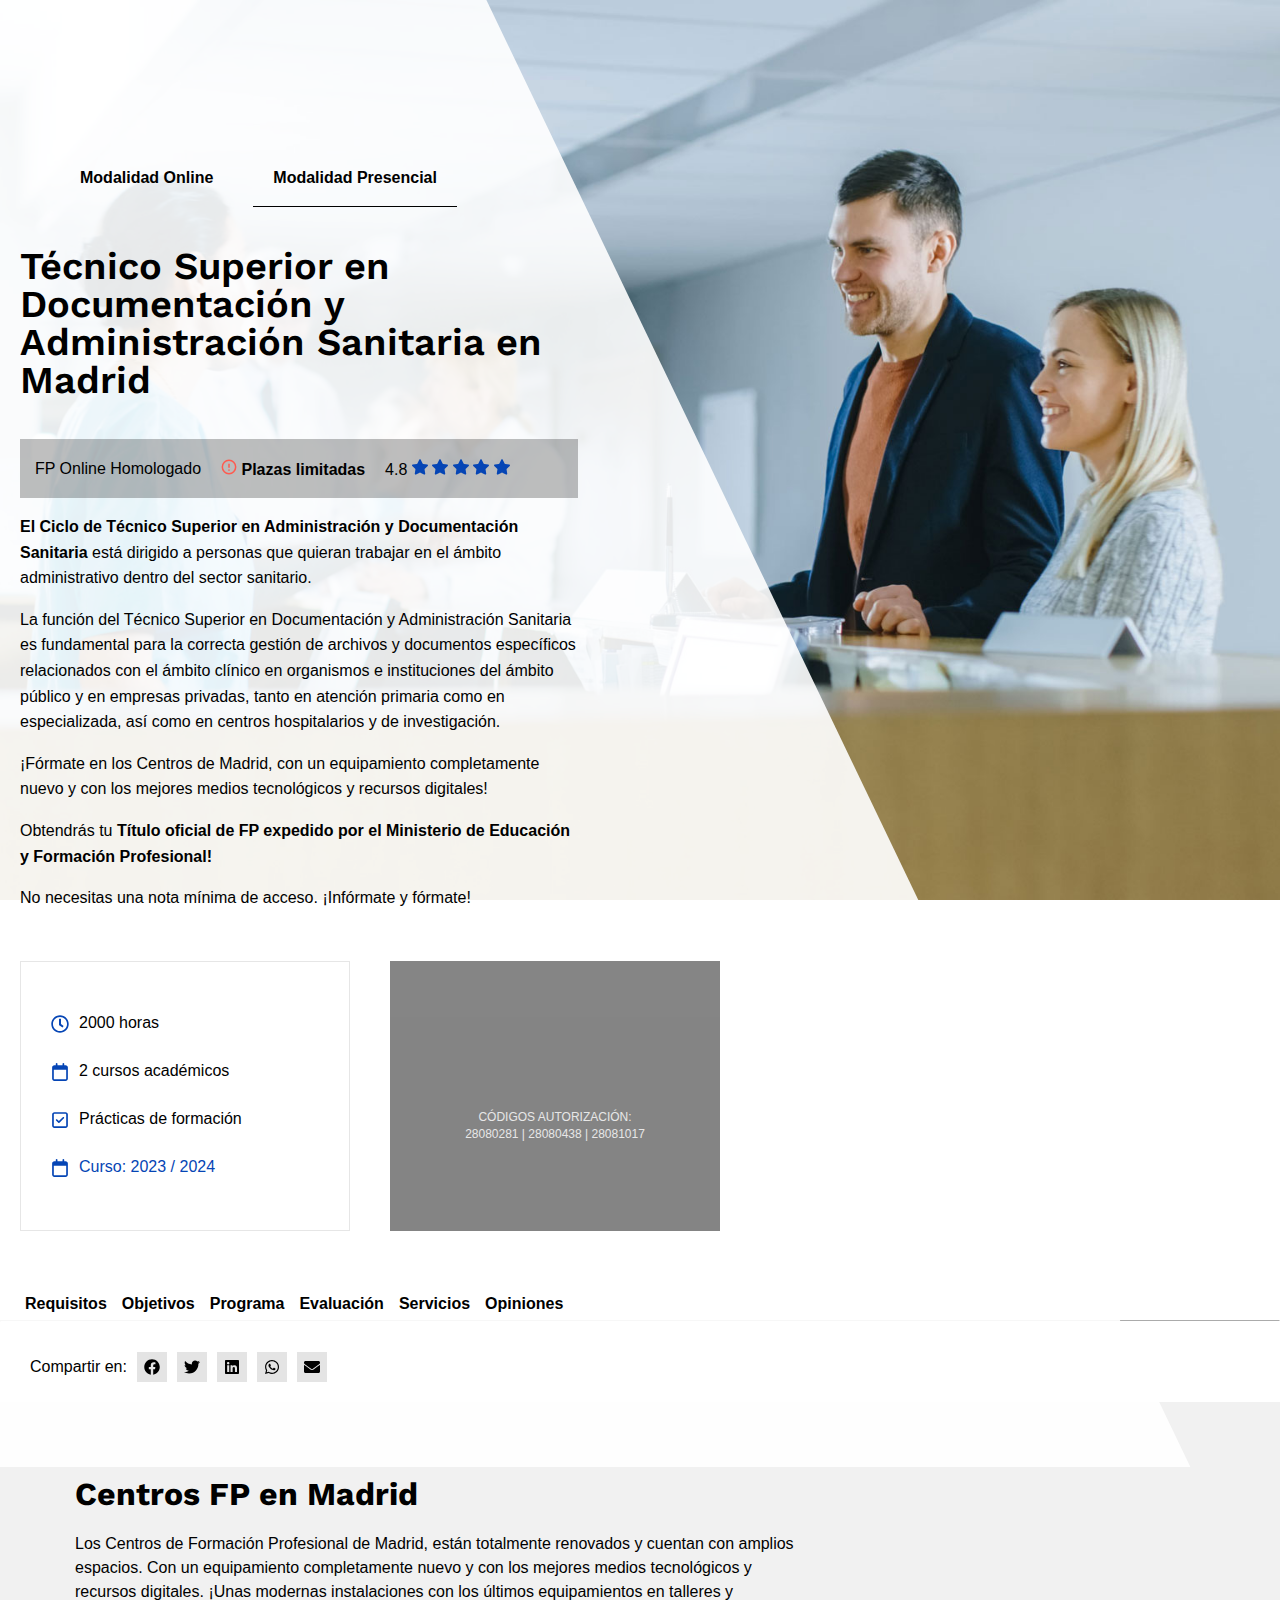
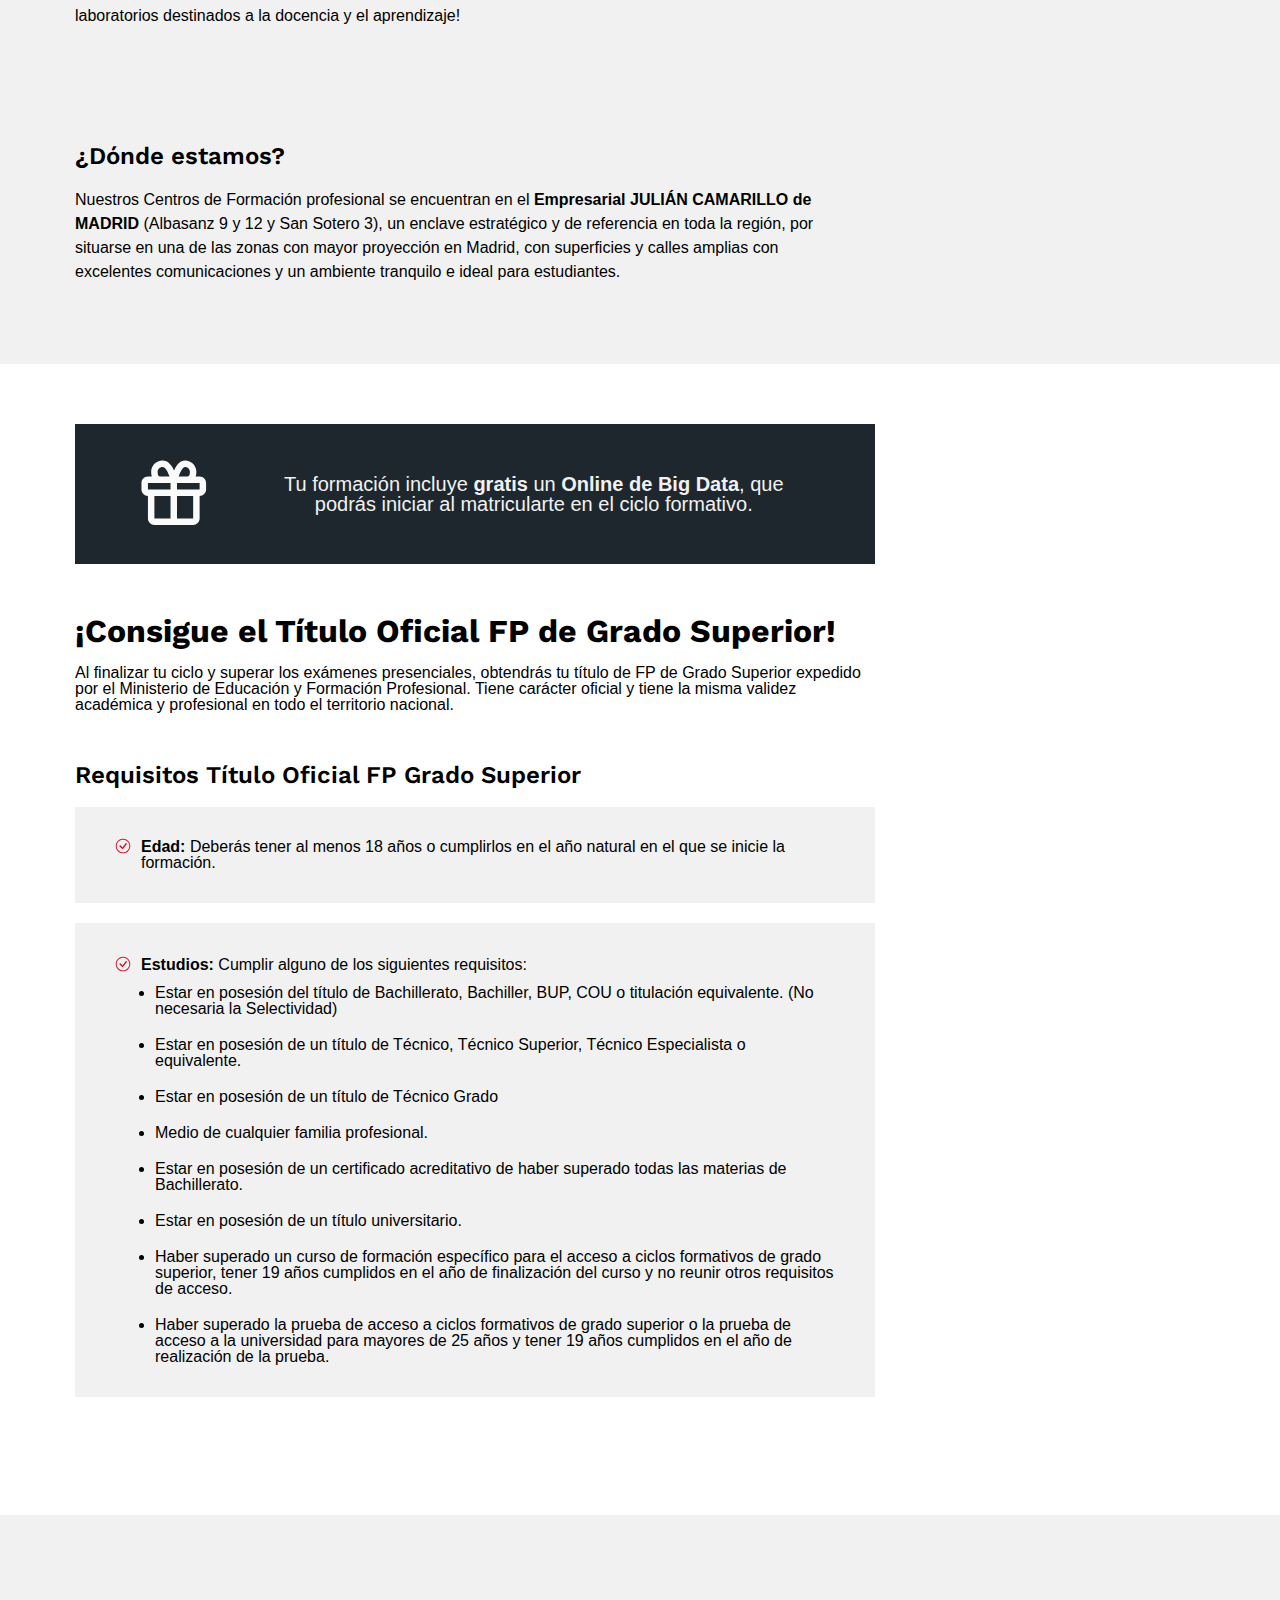
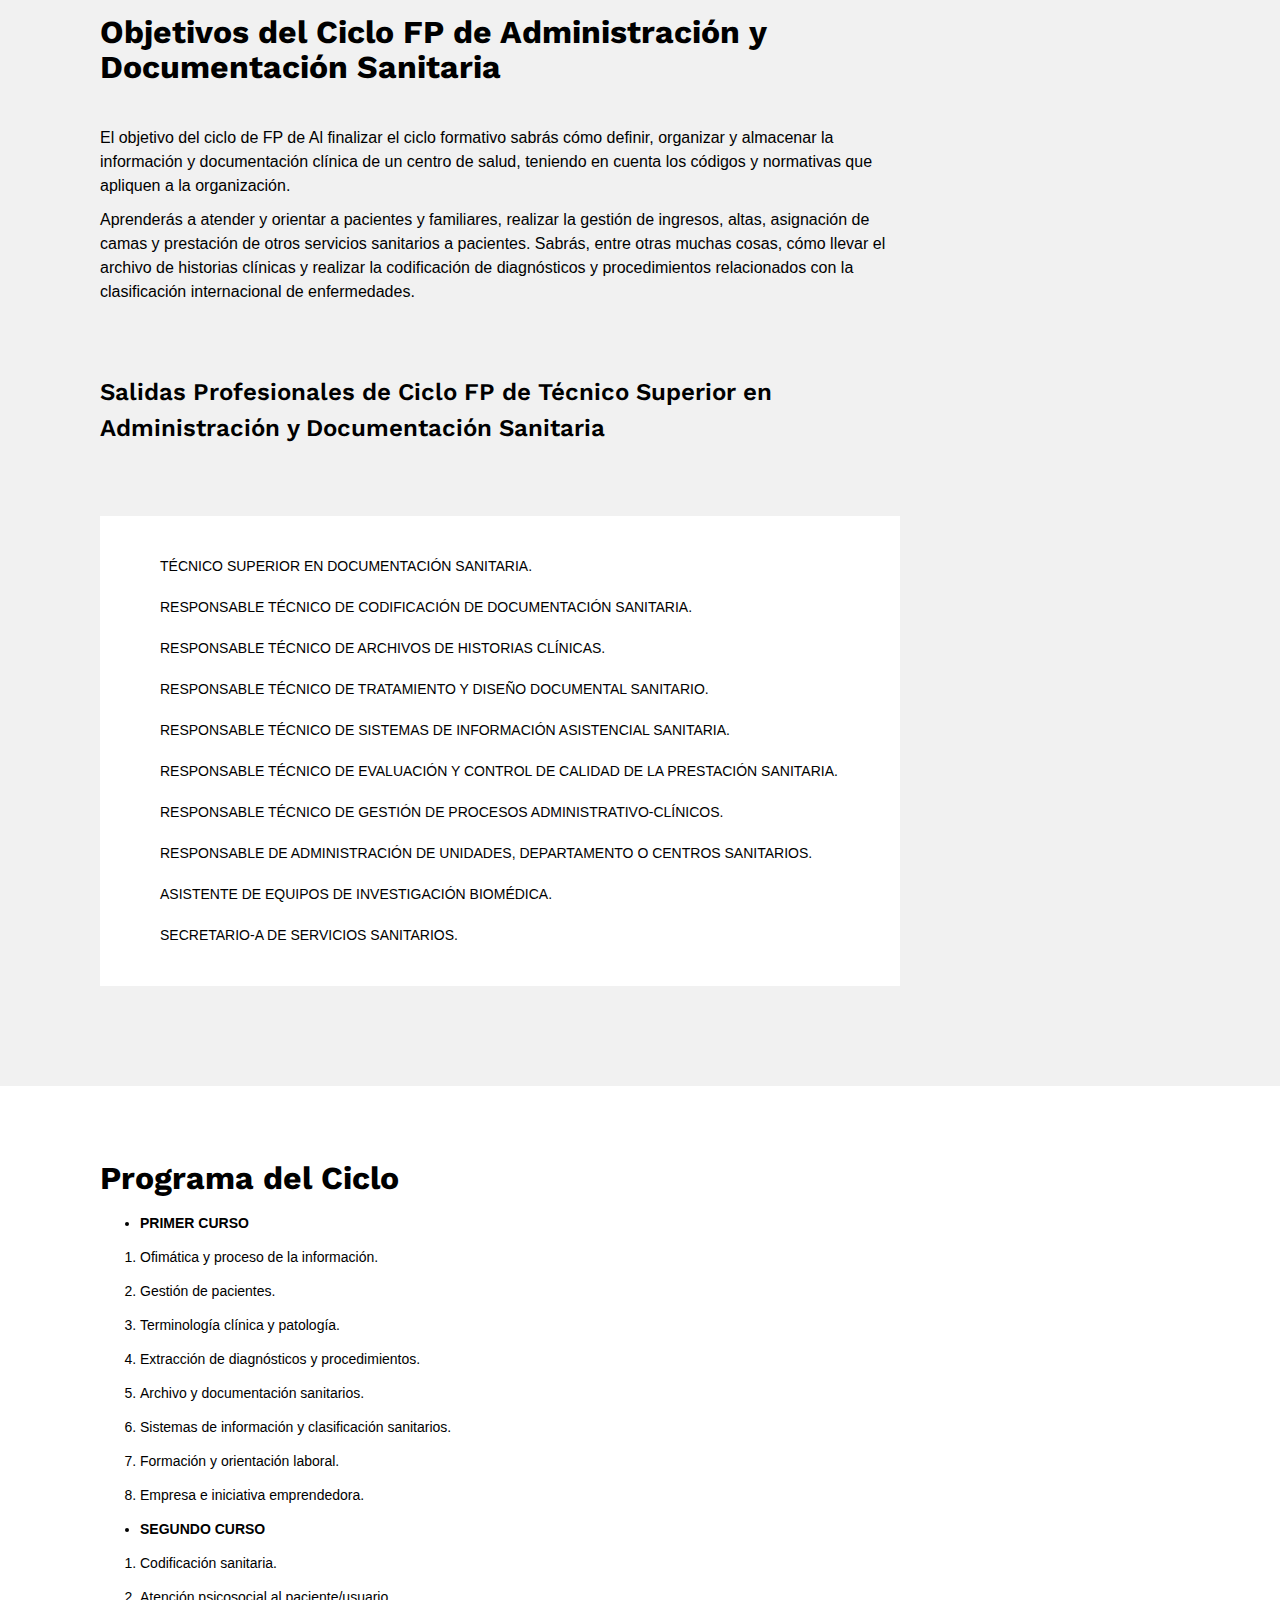
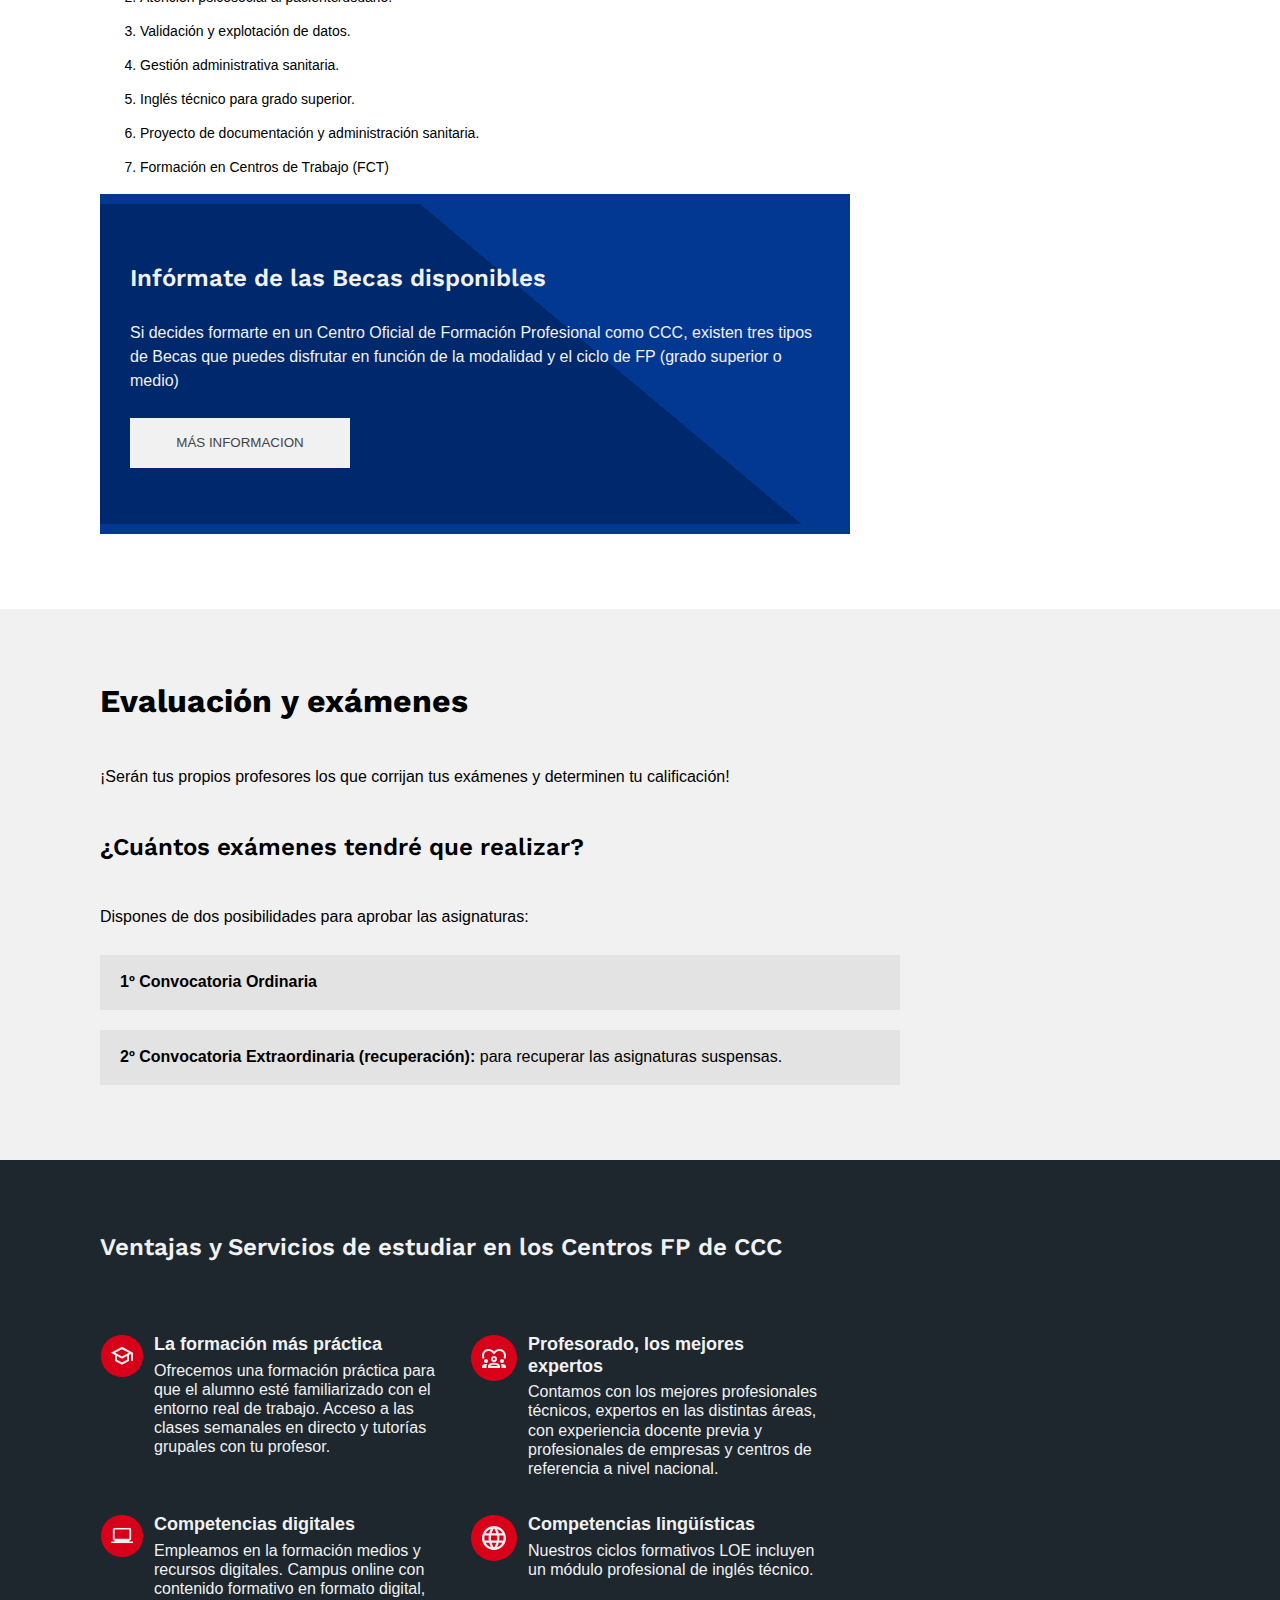
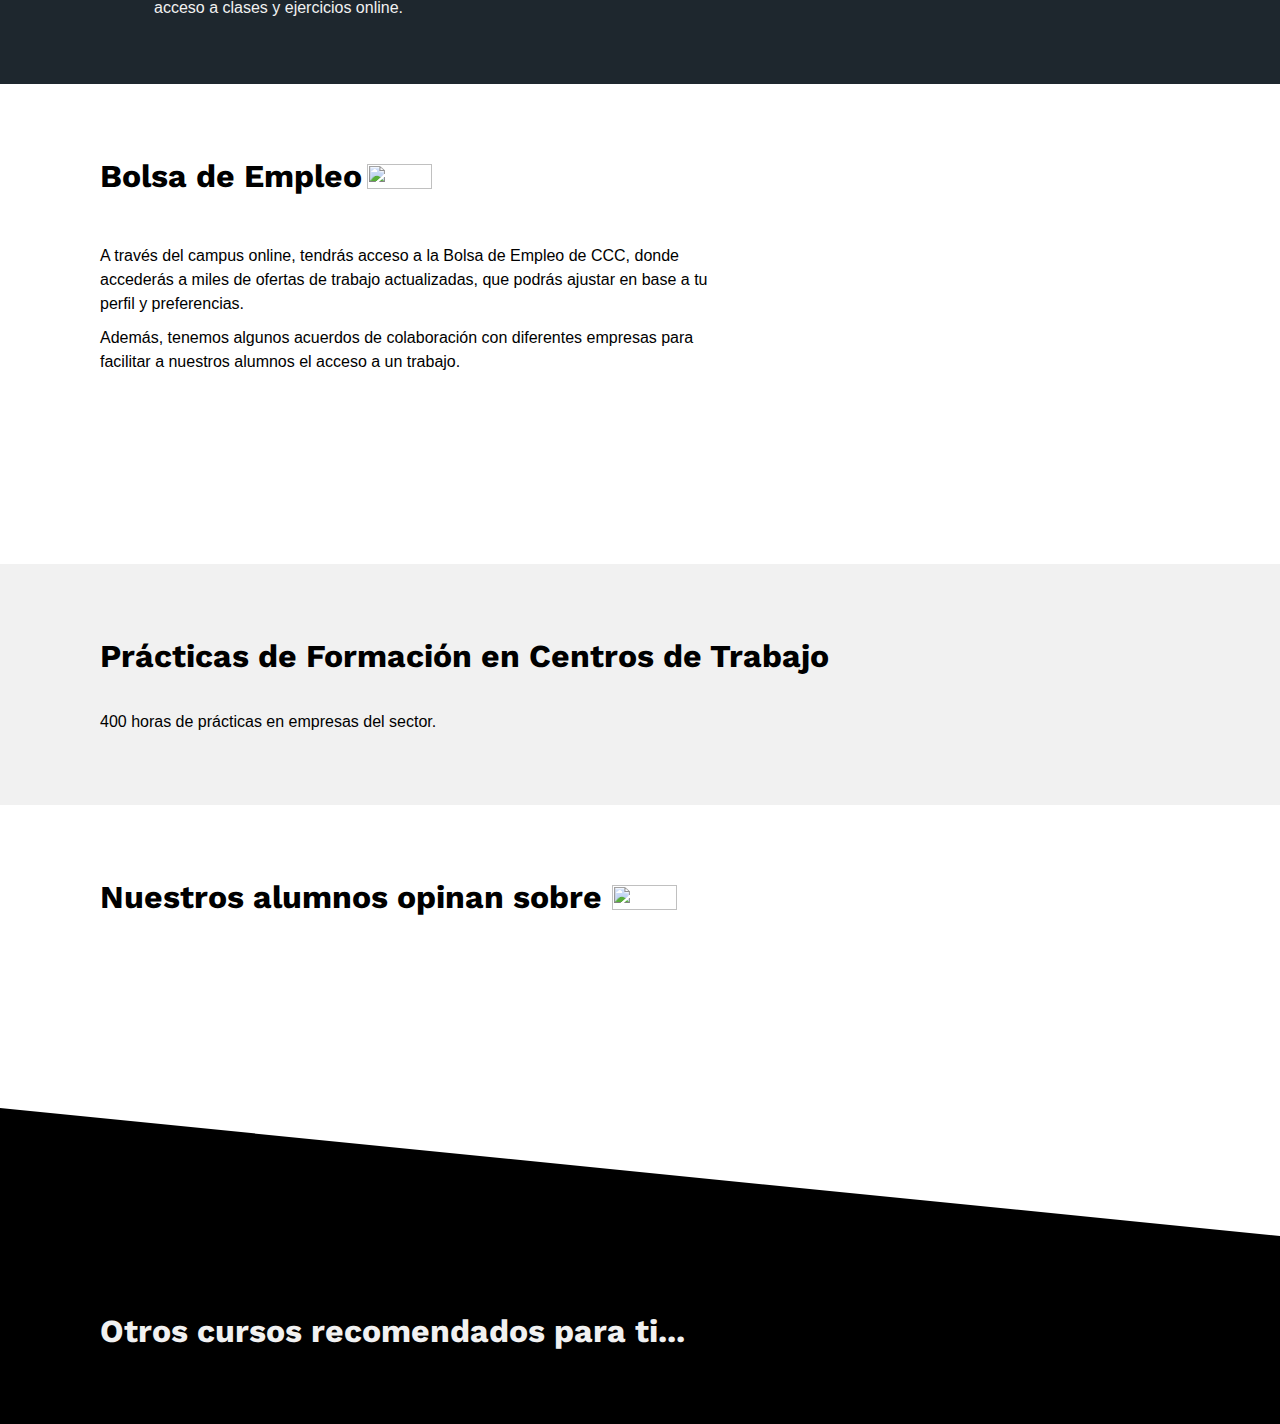
==== commit 1cdecc34: "agregando mobile y responsive" ====
--- a/src/indexPresencial.html
+++ b/src/indexPresencial.html
@@ -822,7 +822,7 @@
             </div>
           </div>
         </div>
-        <div class="elementor-widget-container">
+        <div class="elementor-widget-container-advantages">
           <img
             width="491"
             src="https://www.cursosccc.com/wp-content/uploads/2022/07/Group-600.png"
--- a/src/styles/styles.css
+++ b/src/styles/styles.css
@@ -1,9 +1,9 @@
-@import url("variables.css");
-@import url("reset.css");
-@import url("https://fonts.googleapis.com/css2?family=Inter:wght@400;500;600&family=Work+Sans:wght@300;400;600;700&display=swap");
-@import url("mobile-styles.css");
-@import url("hero-component.css");
-@import url("desktop-styles.css");
+@import url('variables.css');
+@import url('reset.css');
+@import url('https://fonts.googleapis.com/css2?family=Inter:wght@400;500;600&family=Work+Sans:wght@300;400;600;700&display=swap');
+@import url('mobile-styles.css');
+@import url('hero-component.css');
+@import url('desktop-styles.css');
 
 body {
   font-family: var(--work-font), sans-serif;
